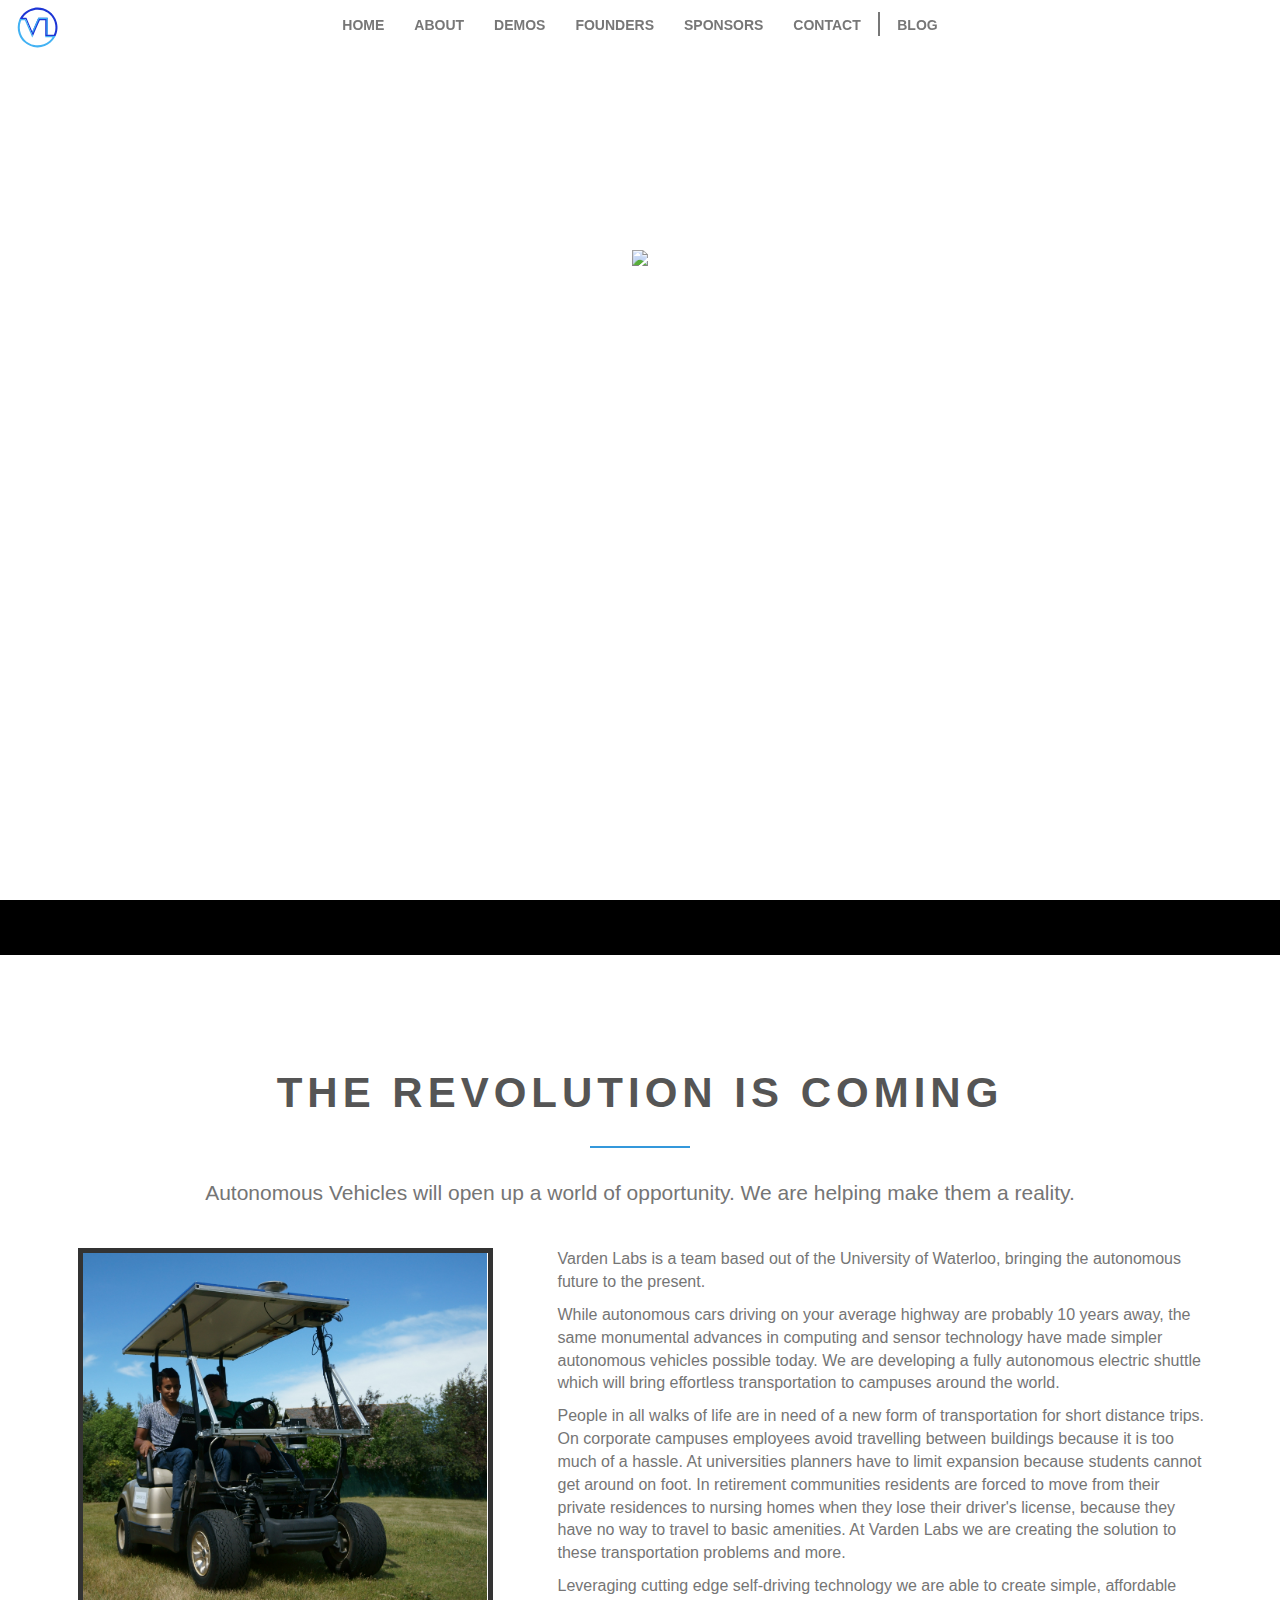
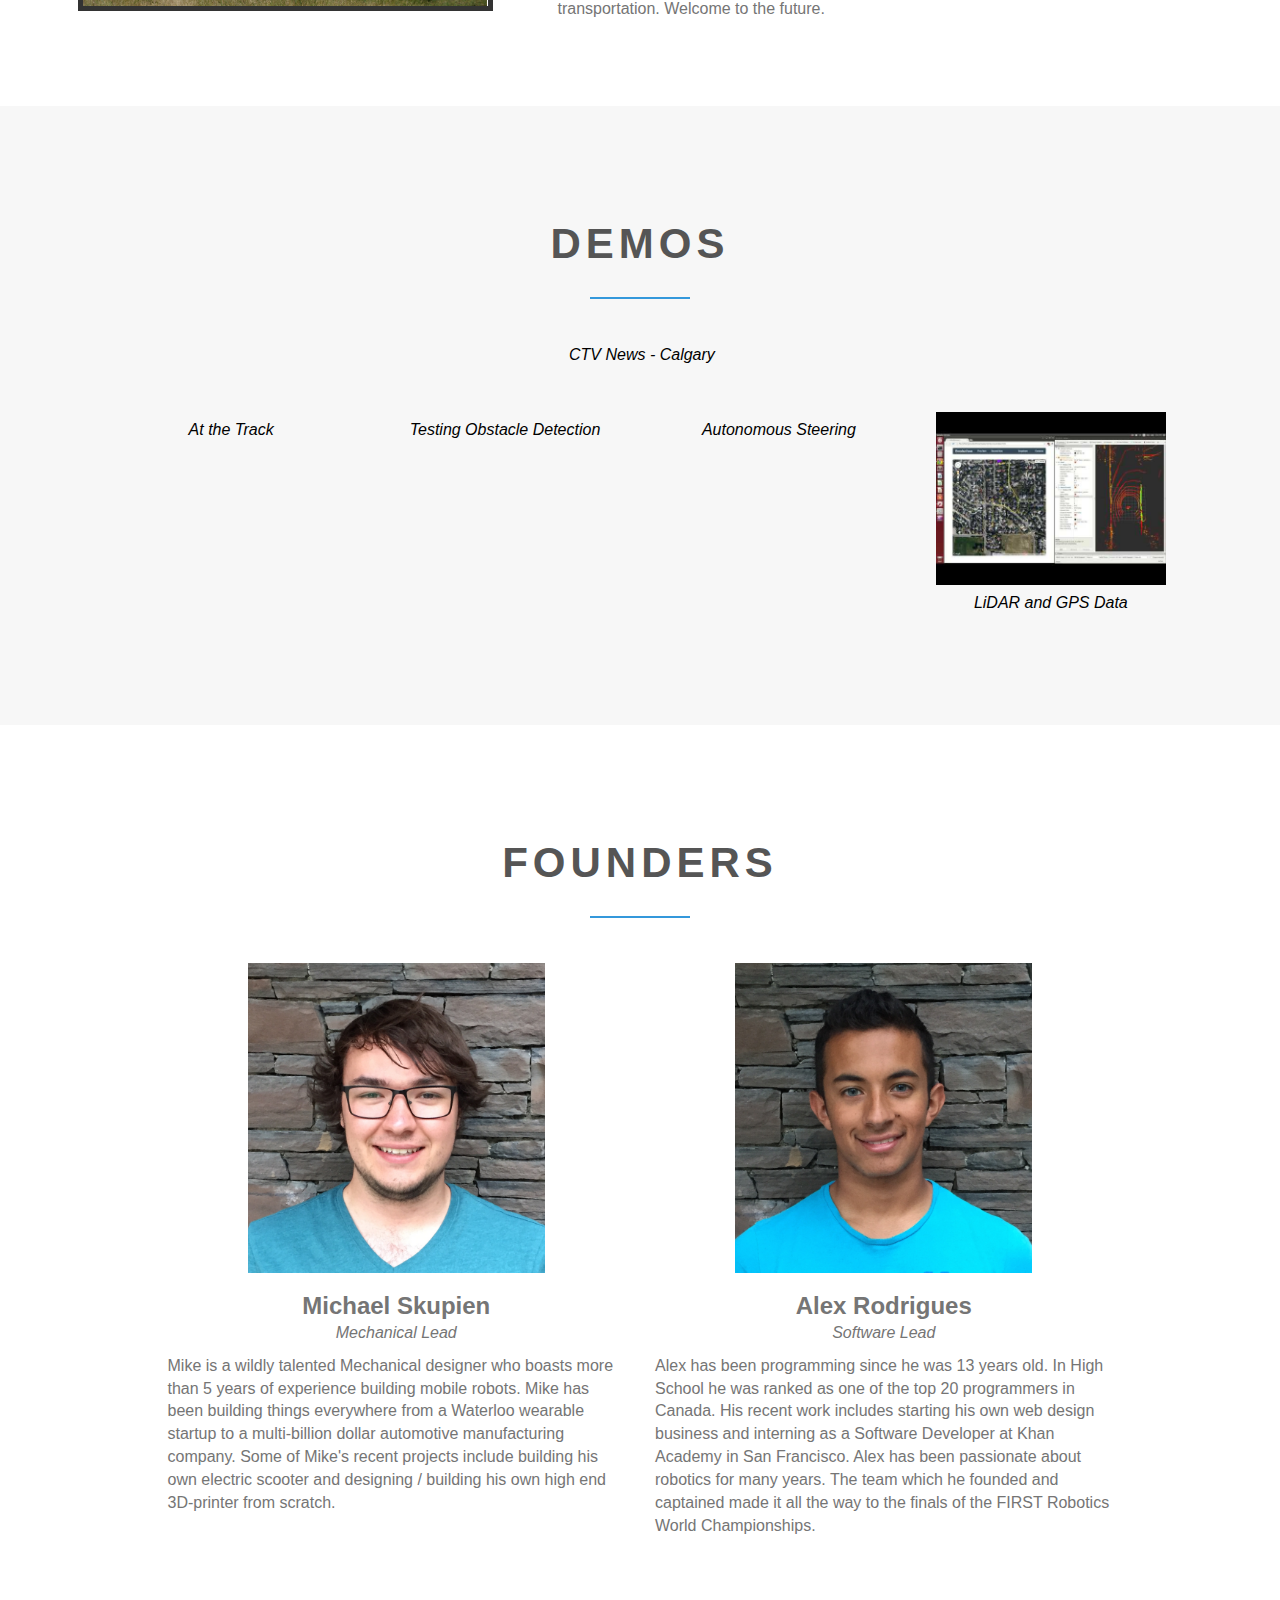
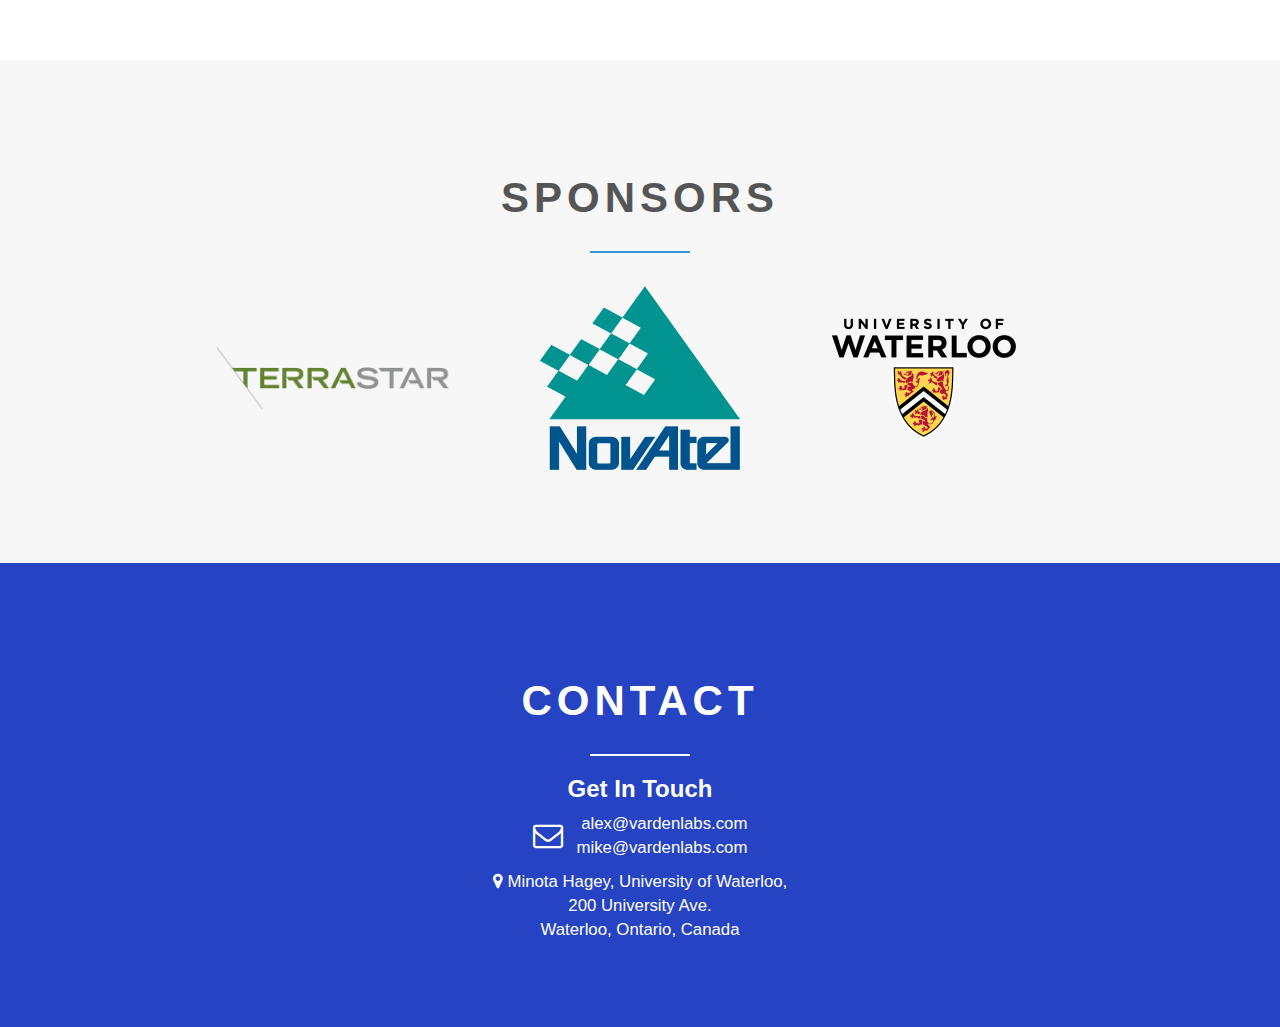
==== index.html @ 57ed4919 "Fixed Overlay" ====
<!DOCTYPE html>
<!--[if lt IE 7]>      <html class="no-js lt-ie9 lt-ie8 lt-ie7"> <![endif]-->
<!--[if IE 7]>         <html class="no-js lt-ie9 lt-ie8"> <![endif]-->
<!--[if IE 8]>         <html class="no-js lt-ie9"> <![endif]-->
<!--[if gt IE 8]><!--> <html class="no-js"> <!--<![endif]-->
    <head>
        <meta charset="utf-8">
        <meta http-equiv="X-UA-Compatible" content="IE=edge">
        <title>Varden Labs | Making Machines Drive Themselves</title>
        <meta name="description" content="">
        <meta name="viewport" content="width=device-width, initial-scale=1">
        <meta name="author" content="">

        <!-- Place favicon.ico and apple-touch-icon.png in the root directory -->

        <!-- Bootstrap core CSS -->
        <link rel="stylesheet" href="./css/bootstrap.min.css">
        <!-- Fonts from Font Awsome -->
        <link rel="stylesheet" href="./css/font-awesome.min.css">
         <!-- Magnific popup -->
        <link rel="stylesheet" href="./css/magnific-popup.css">
        <!-- Custom styles for this template -->
        <link rel="stylesheet" href="./css/main.css">

        <!-- Color styles -->
        <link rel="stylesheet" href="./css/colors/blue.css">
        
         <!-- Feature detection -->
        <script src="./js/modernizr-2.6.2.min.js"></script>
        <script src="//fast.eager.io/jWjdvfqaAh.js"></script>
        <!-- Fonts -->
        <link href='./fonts/OpenSans/OpenSans.css' rel='stylesheet' type='text/css'>
        <link href='./fonts/Oxygen/Oxygen.css' rel='stylesheet' type='text/css'>

        <!-- HTML5 shim and Respond.js IE8 support of HTML5 elements and media queries -->
        <!--[if lt IE 9]>
          <script src="js/plugins/html5shiv.js"></script>
          <script src="js/plugins/respond.min.js"></script>
        <![endif]-->
    </head>
    <body>
   <!--
    <div class="background"></div>
    <div class="background-overlay"></div>
    <!-- -->
  <div class="navbar navbar-default navbar-static-top" role="navigation">
      <div class="container">
        <img src="./img/VL.svg" style="position: absolute; top: 5px; left: 15px; height: 45px;" />
        <div class="navbar-header">
          <button type="button" class="navbar-toggle collapsed" data-toggle="collapse" data-target=".navbar-collapse">
            <span class="sr-only">Toggle navigation</span>
            <span class="icon-bar"></span>
            <span class="icon-bar"></span>
            <span class="icon-bar"></span>
          </button>
        </div>
        <div class="navbar-collapse collapse">
          <ul class="nav navbar-nav" id="main-menu">
            <li><a href="#page-welcome">Home</a></li>
            <li><a href="#page-profile">About</a></li>
            <li><a href="#page-demos">Demos</a></li>
            <li><a href="#page-founders">Founders</a></li>
            <li><a href="#page-sponsors">Sponsors</a></li>
            <li><a href="#page-contact">Contact</a></li>
            <li style="font-size: 25px; line-height: 44px; font-weight: 100;">|</li>
            <li><a href="/blog/" class="link">Blog</a></li>
          </ul>
        </div><!--/.nav-collapse -->
      </div>
    </div>
        <div class="vegas-overlay" style="margin: 0px; padding: 0px; position: fixed; left: 0px; top: 0px; width: 100%; height: 100%; background-image: url(./img/overlays/dark_7.png);"></div>
        <video autoplay loop poster="./img/vardencut.png" id="bgvid">
    <source src="./img/vldemoreel.webm" type="video/webm">
    <source src="./img/vardencut.mp4" type="video/mp4">
</video>
    <!-- welcome begins -->
    <section id="page-welcome" class="page-welcome">
        
        <div class="container" style="height: 100%;">
            
            <div class="row" style="height: 100%;">
                <!--Video Background-->
                <header class="centered" style="height: 100%;">
                    
                    <img src="./img/varden_labs_gray.png" class="logo" /><br>
                    <h3>Making Vehicles Drive Themselves</h3>
                </header>
                <div class="arrow bounce">
                </div>
            </div>
        </div>
    </section><!-- welcome ends -->
    <!-- profile begins -->
    <section id="page-profile" class="page-profile">
      <div class="container">
        <header class="section-header">
            <h2 class="section-title">The Revolution is Coming</h2>
            <div class="spacer"></div>
            <p class="section-subtitle">Autonomous Vehicles will open up a world of opportunity. We are helping make them a reality.</p>
        </header>
        <div class="row">
          <div class="col-md-5">
             <div class="profile"><img src="img/golf_cart_headshot.jpg" alt="profile"/></div> 
          </div>
           <div class="col-md-7" style="height: 210px; display: table;">
            <div style="display: table-cell; vertical-align: middle;">
              <p>Varden Labs is a team based out of the University of Waterloo, bringing the autonomous future to the present.</p>
              <p>While autonomous cars driving on your average highway are probably 10 years away, the same monumental advances in computing and sensor technology have made simpler autonomous vehicles possible today. We are developing a fully autonomous electric shuttle which will bring effortless transportation to campuses around the world.</p>
              <p>People in all walks of life are in need of a new form of transportation for short distance trips. On corporate campuses employees avoid travelling between buildings because it is too much of a hassle. At universities planners have to limit expansion because students cannot get around on foot. In retirement communities residents are forced to move from their private residences to nursing homes when they lose their driver's license, because they have no way to travel to basic amenities. At Varden Labs we are creating the solution to these transportation problems and more.</p>
              <p>Leveraging cutting edge self-driving technology we are able to create simple, affordable transportation. Welcome to the future.</p>
            </div>
          </div>
        </div>
      </div> 
    </section>

     <section id="page-demos" class="grey">
          <div class="container">
            <div class="row">
                <header class="section-header">
                    <h2 class="section-title"><span>Demos</span></h2>
                      <div class="spacer"  style="margin-bottom: 18px;"></div>
                </header>
            
                <div>
                  <ul id="grid" class="grid-wrapper">
                      <li class="mix design big-demo">
                        <a href="youtube.com/watch?v=9_1Qooek6B4"><div class="overlay"></div><img src="img/ctv_calgary_thumb.png" alt="" ></a>
                        <label>CTV News - Calgary</label></li>

                        <br />

                      <li class="mix design">
                        <a href="youtube.com/watch?v=DyRzylw4OvQ"><div class="overlay"></div><img src="img/aerial_thumb.png" alt="" ></a>
                        <label>At the Track</label></li>
                      <li class="mix design">
                        <a href="youtube.com/watch?v=1JJEkjLfsWA"><div class="overlay"></div><img src="img/full_auto.jpg" alt="" ></a>
                        <label>Testing Obstacle Detection</label></li>
                      <li class="mix design old-demo">
                        <a href="youtube.com/watch?v=5C7a6d1mzYY"><div class="overlay"></div><img src="img/steering_video.jpg" alt="" ></a>
                        <label>Autonomous Steering</label></li>
                      <li class="mix design old-demo">
                        <a href="youtube.com/watch?v=MVqnN9qRX-M"><div class="overlay"></div><img src="img/lidar_and_gps.jpg" alt="" ></a>
                        <label>LiDAR and GPS Data</label></li>
                  </ul>
                </div>
            </div>
        </div>
    </section>


     <section id="page-founders" class="white">
       <div class="container">
          <header class="section-header">
              <h2 class="section-title"><span>Founders</span></h2>
               <div class="spacer"></div>
          </header>
                <div class="row">
                 <div class="col-md-1"></div>
                 <div class="col-md-5" style="margin-top: 45px;">
                  <article class="founder">
                    <img src="img/mike.jpg" />
                    <header>
                      <h3>Michael Skupien</h3>
                      <p>Mechanical Lead</p>
                    </header>
                      <p style="margin-bottom: 70px">Mike is a wildly talented Mechanical designer who boasts more than 5 years of experience building mobile robots. Mike has been building things everywhere from a Waterloo wearable startup to a multi-billion dollar automotive manufacturing company. Some of Mike's recent projects include building his own electric scooter and designing / building his own high end 3D-printer from scratch.</p>
                  </article>
                </div>
                <div class="col-md-5" style="margin-top: 45px;">
                <article class="founder">
                  <img src="img/alex.jpg" />
                  <header>
                    <h3>Alex Rodrigues</h3>
                     <p>Software Lead</p>
                  </header>
                    <p style="margin-bottom: 40px">Alex has been programming since he was 13 years old. In High School he was ranked as one of the top 20 programmers in Canada. His recent work includes starting his own web design business and interning as a Software Developer at Khan Academy in San Francisco. Alex has been passionate about robotics for many years. The team which he founded and captained made it all the way to the finals of the FIRST Robotics World Championships.</p>
                </article>
                </div>
                 <div class="col-md-1"></div>
            </div>
        </div>
    </section>

    <style>
        #sponsor-grid{
            padding: 0;
            width: 100%;
            text-align: center;
        }
        #sponsor-grid li {
            height: 200px;
            width: 200px;
            margin: 0 40px;
            display: inline-block;
            position: relative;
            vertical-align: middle;
            overflow: hidden;
        }
        #sponsor-grid li a {
          display: block;
          height: 100%;
          width: 100%;
          text-align: center;
        }
        #sponsor-grid li img {
          max-height: 100%;
          max-width: 100%;
          display: inline-block;
          vertical-align: middle;
        }
        #sponsor-grid li a::before {
          content: "";
          height: 100%;
          vertical-align: middle;
          margin-right: -0.3em;
          display: inline-block;
        }
        #sponsor-grid .partial-overlay {
          background-color: rgba(52, 152, 219, 0.85);
          color: white;
          font-size: 12px;
          padding: 11px;
          width: 100%;
          position: absolute;
          bottom: -100%;
          transition: bottom 0.6s ease-in-out;
        }
        #sponsor-grid  li:hover .partial-overlay{
          bottom: 0;
          transition: bottom 0.6s ease-in-out;
        }
    </style>
     <section id="page-sponsors" class="grey">
          <div class="container">
            <div class="row">
                <header class="section-header">
                    <h2 class="section-title"><span>Sponsors</span></h2>
                      <div class="spacer"  style="margin-bottom: 25px;"></div>
                </header>
            
                <ul id="sponsor-grid">
                     <li style="width: 240px; margin-left: 0;">
                      <a href="http://www.terrastar.net/">
                        <img src="img/terrastar.png" alt="TerraStar" >
                        <div class="partial-overlay">
                          TerraStar delivers a GPS correction feed to allow precise positioning anywhere in the world. We are using their<br> TerraStar-C service to achieve, astounding, 5cm accuracy on our GPS position.
                        </div>
                      </a>
                    </li>
                    <li>
                      <a href="http://www.novatel.com/">
                        <img src="img/novatel.gif" alt="NovAtel" >
                        <div class="partial-overlay">
                          NovAtel is a world leader in GPS equipment. We are using their ProPak 6 GPS receiver on our vehicle because of its amazing accuracy and rugged reliability.
                        </div>
                      </a>
                    </li>
                    <li>
                      <a>
                        <img src="img/waterloo.png">
                        <div class="partial-overlay">
                          The University of Waterloo is known for being a center of innovation. We would never have been able to embark on this journey without the financial and academic support Waterloo gives its student ventures.
                        </div>
                      </a>
                    </li>
                </ul>
            </div>
        </div>
    </section><!-- portfolio ends -->
    <!-- contact begins -->
     <section id="page-contact" class="page-contact" style="background-color: rgb(38,67,196);">
          <div class="container">
              <header class="section-header">
                  <h2 class="section-title"><span>Contact</span></h2>
                    <div class="spacer"></div>
              </header>
        <div class="row">
          <div class="col-sm-4 contact-info col-sm-offset-4" style="text-align: center">
            <h3>Get In Touch</h3>
              <div style="display: inline-block;">
                <i class="fa fa-envelope-o" style="font-size: 30px; line-height: 1em; position:  relative; top: -7px; margin-right: 10px;"></i>
                <p style="display: inline-block; text-align: right;">
                    alex@vardenlabs.com<br />
                    mike@vardenlabs.com
                </p>
              </div>
            <p><i class="fa fa-map-marker"></i> Minota Hagey, University of Waterloo,<br /> 
            200 University Ave.<br />
            Waterloo, Ontario, Canada</p>
          </div>
        </div><!-- End row -->

        </div>
    </section> <!-- contact ends -->


        <script src="js/jquery-1.10.2.min.js"></script>
        <script src="js/bootstrap.min.js"></script>
        <script src="js/jquery.scrollTo.js"></script>
        <script src="js/jquery.nav.js"></script>
        <script src="js/jquery.sticky.js"></script>
        <script src="js/jquery.vegas.min.js"></script>
        <script src="js/jquery.isotope.min.js"></script>
        <script src="js/jquery.magnific-popup.min.js"></script>
        <script src="js/jquery.validate.js"></script>
        <script src="js/waypoints.min.js"></script>
        <script src="js/main.js"></script>
        <script>
          (function(i,s,o,g,r,a,m){i['GoogleAnalyticsObject']=r;i[r]=i[r]||function(){
          (i[r].q=i[r].q||[]).push(arguments)},i[r].l=1*new Date();a=s.createElement(o),
          m=s.getElementsByTagName(o)[0];a.async=1;a.src=g;m.parentNode.insertBefore(a,m)
          })(window,document,'script','//www.google-analytics.com/analytics.js','ga');

          ga('create', 'UA-53575903-5', 'auto');
          ga('send', 'pageview');
        </script>
    </body>
</html>
---- css/main.css ----
/* ==========================================================================
   Articulate v1.0
   ========================================================================== */


/* ==========================================================================
   Base styles
   ========================================================================== */

html, body {
    height: 100%;
    width: 100%;
    font-family: 'Source Sans Pro', Helvetica, Arial, sans-serif;
    color:#757575;
}

p {
  font-size: 16px;
}

img { 
    max-width: 100%;
}

a:link,a:visited {
    outline: 0;
}

a:hover,a:active {
    text-decoration: none;
}

a img {
    border: 0;
}

h1,h2,h3,h4,h5,h6{
    font-family: 'Oxygen', sans-serif;
    font-weight: 700;
}

/* ==========================================================================
   Navigation
   ========================================================================== */
.navbar{
    width:100%;
}

.navbar-default {
    background: rgba(255, 255, 255, 0.85);
    border: none;
    color:#777;
    text-transform: uppercase;
    display: inline-block;
    text-align: center;
    position:fixed;

}

.navbar-nav{
    margin: 0 auto;
    padding: 0;
    list-style: none;
    display: inline-block;
    float:none;
    font-size: 1em;
    font-weight: bold;
}

.navbar-default .navbar-nav>li>a:hover, 
.navbar-default .navbar-nav>li>a:focus {
background-color: transparent;
}

.navbar-default .navbar-nav>.active>a, 
.navbar-default .navbar-nav>.active>a:hover, 
.navbar-default .navbar-nav>.active>a:focus {
    background: none;
}
/* ==========================================================================
  Layout 
   ========================================================================== */

#page-welcome{
    width: 100%;
    height: 100%;
    position: relative;
    overflow: hidden;
    text-align: center;
    -webkit-background-size: cover;
    -moz-background-size: cover;
    -o-background-size: cover;
    background-size: cover;
}



#page-welcome header {
    color:#fff;
    padding-top:10%;
}

#page-welcome header h1{
    margin: 0;
    padding: 0;
    font-size: 4.5em;
    font-weight: 700;
    letter-spacing: 0.1em;
    line-height: 1em;
}



#page-welcome header .logo {
    width: 550px;
}
#page-welcome header h3{
    font-size: 2.3em;
    margin-bottom: 5px;
    padding: 0 8px;
     letter-spacing: 0.1em;
    line-height: 3em;
}


#page-profile{
    padding: 75px 0;
}

.profile{
    border: 5px solid #333;
    margin: 0 35px 20px 8px;
   
}


#page-skills{
    padding: 75px 0;
    background:#f7f7f7;
    text-align: center;
}

#page-education{
    padding: 75px 0;
    background:#fff;
}


#page-experience{
     padding: 75px 0;
    background:#f7f7f7;
}

#page-portfolio{
    padding: 75px 0;
}

#page-contact{
    padding: 75px 0;
}

#page-contact .contact-info p{
    font-size:1.2em;
}

section {
    padding: 75px 0;
}

section#page-welcome {
    background: none; 
}
section:nth-of-type(odd) {
    background:#f7f7f7;
}
section:nth-of-type(even) {
    background: #fff;
}


/* ==========================================================================
   Portfolio   
   ========================================================================== */

#grid-controls-wrapper{
    text-align: center;
    float:none;
    width:100%;

}

.center-pills { 
    display: inline-block; 
}

#grid {
  text-align: center;
  padding: 0;
}

#grid .mix{
    width: 230px;
    vertical-align: top;
    margin:20px;
    color: #fff;
    text-align: center;
    display: inline-block; 

}

#grid .mix a {
  display: inline-block;
  position: relative;
}


#grid .mix .thumbnail{
    border:2px thin #F7F7F7;
    padding:0;
    border-radius:0;
}


#grid .mix .overlay{
    width: 100%;
    height: 100%;
    position:absolute;
    opacity:0;

}

#grid .mix .overlay:hover{
     opacity:.8;
}

#grid .mix .overlay::before {  content: "\f01d";
  font-size: 100px;
  color: white;
  font-family: FontAwesome;

  display: inline-block;
  line-height: 100px;
  height: 100px;
  width: 100px;

  position: absolute;
  top: 50%;
  margin-top: -50px;
  left: 50%;
  margin-left: -50px;
}

#grid .mix .overlay i{
    font-size: 2em;
    opacity: 1;
    color: #fff;
    padding-top: 30%;
}

#grid .mix label {
  font-weight: normal;
  font-style: italic;
  color: black;
  padding-top: 7px;
  font-size: 16px;
}

#grid .mix.big-demo {
  width: 400px;
}
 
 
.isotope-item {
    z-index: 2;
}
 
.isotope-hidden.isotope-item {
    pointer-events: none;
    z-index: 1;
}

.isotope,
.isotope .isotope-item {
  /* change duration value to whatever you like */
  -webkit-transition-duration: 0.8s;
     -moz-transition-duration: 0.8s;
      -ms-transition-duration: 0.8s;
       -o-transition-duration: 0.8s;
          transition-duration: 0.8s;
}
 
.isotope {
  -webkit-transition-property: height, width;
     -moz-transition-property: height, width;
      -ms-transition-property: height, width;
       -o-transition-property: height, width;
          transition-property: height, width;
}
 
.isotope .isotope-item {
  -webkit-transition-property: -webkit-transform, opacity;
     -moz-transition-property:    -moz-transform, opacity;
      -ms-transition-property:     -ms-transform, opacity;
       -o-transition-property:      -o-transform, opacity;
          transition-property:         transform, opacity;
}
 
/**** disabling Isotope CSS3 transitions ****/
 
.isotope.no-transition,
.isotope.no-transition .isotope-item,
.isotope .isotope-item.no-transition {
  -webkit-transition-duration: 0s;
     -moz-transition-duration: 0s;
      -ms-transition-duration: 0s;
       -o-transition-duration: 0s;
          transition-duration: 0s;
}

/* ==========================================================================
   Vegas slider
   ========================================================================== */

.vegas-loading {
    border-radius: 10px;
    background: #000;
    background: rgba(0,0,0,0.7);
    background: url(../img/loading.gif) no-repeat center center;
    height: 32px;
    left: 20px;
    position: fixed;
    top: 20px;
    width: 32px; 
    z-index: 0;
}

.vegas-overlay {
    background: transparent url(../img/overlays/16.png);
    opacity: 0.65;
    z-index: -1;
}

.vegas-background {
    -ms-interpolation-mode: bicubic;
    image-rendering: optimizeQuality;
    max-width: none !important; /* counteracts global img modification by twitter bootstrap library */
    z-index: -2;
}

.vegas-overlay,
.vegas-background {
    -webkit-user-select: none;
     -khtml-user-select: none;
       -moz-user-select: none;
        -ms-user-select: none;
            user-select: none;
}

/*
.slider-controls{
    opacity: 0;
    padding: 0;
    margin: 0;
    -webkit-transition: all 0.4s ease-in-out;
    -moz-transition: all 0.4s ease-in-out;
    -o-transition: all 0.4s ease-in-out;
    transition: all 0.4s ease-in-out;
}
.slider-controls li{
    list-style: none;
}

#page-welcome:hover .slider-controls{
    opacity: 1;
    -webkit-transition: all 0.4s ease-in-out;
    -moz-transition: all 0.4s ease-in-out;
    -o-transition: all 0.4s ease-in-out;
    transition: all 0.4s ease-in-out;
}
.slider-controls li a{
        position: absolute;
        z-index: 10;
        top: 40%;
        width: 60px;
        height: 60px;
        cursor: pointer;
}
.next{
    background: url("../img/next.png");
    margin-right: 70px;
    right: 0;
    opacity: 0.3;
}
.prev{
    background: url("../img/prev.png");
    margin-left: 70px;
    left: 0;
    opacity: 0.3;
}
.next:hover, 
.prev:hover{opacity: 1;}

/* ==========================================================================
   Dividers
   ========================================================================== */
  
  /
.section-header {
    text-align: center;
}

.section-header p{
    font-size: 1.5em;
}
.section-title {
    font-size: 3em;
    font-weight: 700;
    letter-spacing: 5px;
    text-align: center;
    color: #555555;
    text-transform: uppercase;
    padding:20px 0;
}

.spacer {
    width: 100px;
    height: 2px;
    margin: auto;
}

.section-subtitle {
    text-align: center;
    padding:30px 0;
}


/* ==========================================================================
   Forms
   ========================================================================== */
.form-control{
    box-shadow:none;
    -webkit-box-shadow:none;
    border: none;
}

.btn.btn-default{
    margin: 40px auto 0;
    background:transparent;
    position: relative;
    color: #fff;
    font-size: 1em;
    text-transform: uppercase;
    font-weight: 600;
    text-align: center;
    padding: 12px 26px 12px;
    cursor: pointer;
    border: 2px solid #4cddf3;
    border-radius: 0;
    letter-spacing: 2px;
    pointer-events: auto;
    border-color: #fff;
    -webkit-transition: all 0.1s ease-in-out;
    -moz-transition: all 0.1s ease-in-out;
    -o-transition: all 0.1s ease-in-out;
    transition: all 0.1s ease-in-out;
}

.btn.btn-default:hover,
.btn.btn-default:active{
    background:#fff;
    border-color: #fff;
    color:fff;
}

input,.input-lg,button{
    border-radius:0;
}

.control-group.error input, .control-group.error select, .control-group.error textarea {
border-color: #b94a48;
-webkit-box-shadow: inset 0 1px 1px rgba(0, 0, 0, 0.075);
-moz-box-shadow: inset 0 1px 1px rgba(0, 0, 0, 0.075);
box-shadow: inset 0 1px 1px rgba(0, 0, 0, 0.075);
}
.control-group.error .checkbox, .control-group.error .radio, .control-group.error input, .control-group.error select, .control-group.error textarea {
color: #b94a48;
}

label.error{
    color:#fff;
    background:#b94a48;
    border:solid thin #fff;
    padding:3px 5px;
}

label.valid{
    color:#fff;
    background:#5CB85C;
    border:solid thin #fff;
    padding:3px 5px;

}
/* ==========================================================================
   Charts   
   ========================================================================== */
.chart {
  position: relative;
  display: inline-block;
  width: 150px;
  height: 150px;
  margin-top: 50px;
  margin-bottom: 50px;
  text-align: center;
}
.chart canvas {
  position: absolute;
  top: 0;
  left: 0;
}
.percent {
  display: inline-block;
  line-height: 150px;
  z-index: 2;
}
.percent:after {
  content: '%';
  margin-left: 0.1em;
  font-size: .8em;
}



/* ==========================================================================
   Helper classes
   ========================================================================== */

.left { float: left; }
.right { float: right; }
.text-center {text-align: center;}
.centered {
    margin-left: auto;
    margin-right: auto;
    float: none;
}



.founder img {
    width: 65%;
    display: block;
    margin: auto;
}

.founder h3 {
  text-align: center;
  margin-bottom: 3px;
}

.founder header p {
  text-align: center;
  font-style: italic;
}

/* ==========================================================================
   Responsive Settings
   ========================================================================== */


@media(max-width:992px) {

  #page-profile .profile{
    margin:0 auto 20px auto;
  }


}

@media  (max-width: 767px) {
    #page-welcome header .logo {
        width: 400px;
    }
    
    #page-welcome header h3 {
        font-size: 1.6em;
    }
}

@media  (max-width: 479px) {

    .white, .grey {
      padding: 50px 0 70px;
    }

    #page-welcome .centered {
        margin-top: 7%;
    }
    
    #page-welcome header h1 {
        font-size: 2em;
    }

    #page-welcome header .logo {
        width: 250px;
    }
    
    #grid .mix.big-demo {
      width: auto;
    }

    #grid .mix.old-demo {
      display: none;
    }

    #page-welcome header h3 {
        font-size: 1em;
       line-height: 3em;
    }
       .section-title {
        font-size: 1.5em;

        }

        .section-header p {
        font-size: 1.2em;
        }

        #page-skills{
             text-align: center;
        }

        #grid{
            text-align: center;
        }

          #page-profile .profile{
    margin:0 auto 20px auto;
  }
}


@font-face {
    font-family: centuryGothicLight;
    src: url(/fonts/Muli-Light.ttf);
}

/* ==========================================================================
   Video Background
   ========================================================================== */
video#bgvid { 
    position: absolute;
    top: 50%;
    left: 50%;
    min-width: 100%;
    min-height: 100%;
    width: auto;
    height: auto;
    z-index: -100;
    -webkit-transform: translateX(-50%) translateY(-50%);
    transform: translateX(-50%) translateY(-50%);
    background: url(/img/vardencut.png) no-repeat #fff;
    background-size: cover; 
}

@media screen and (max-device-width: 800px) {
    html {
         background: url(/img/vardencut.png) #fff no-repeat center center fixed;
    }
    #bgvid {
        display: none;
    }
}

<!--[if lt IE 9]>
<script>
	document.createElement('video');
</script>
<![endif]-->
video { display: block; }


/* ==========================================================================
   Animations
   ========================================================================== */

@import "compass/css3";

@include keyframes(bounce) {
	0%, 20%, 50%, 80%, 100% {
    @include transform(translateY(0));
  }
	40% {
    @include transform(translateY(-30px));
  }
	60% {
    @include transform(translateY(-15px));
  }
}


body {
  background: black;
}

.arrow {
  position: relative;
  bottom: 0;
  left: 50%;
  margin-top: -100px;
  margin-left:-20px;
  width: 40px;
  height: 40px;
  background-image: url([data-uri]);
  background-size: contain;
}

.bounce {
  @include animation(bounce 2s infinite);
}

.main
---- css/colors/blue.css ----
/* Blue - #3498db */


a:link,a:visited,.navbar-default .navbar-nav>li>a:hover, 
.navbar-default .navbar-nav>li>a:focus,a:hover,a:active,.navbar-default .navbar-nav>.active>a, 
.navbar-default .navbar-nav>.active>a:hover, 
.navbar-default .navbar-nav>.active>a:focus{
	color:#3498db;
}

.spacer,.nav-pills>li.active>a, .nav-pills>li.active>a:hover, .nav-pills>li.active>a:focus,#grid .mix .overlay {

background: #3498db;
}

#page-contact{
	background: #3498db;
	color:#fff;
}

#page-contact .spacer{
	background: #fff;
}

#page-contact .section-title{
	color:#fff;
}

.btn.btn-default:hover,
.btn.btn-default:active{
    color:#3498db;
}
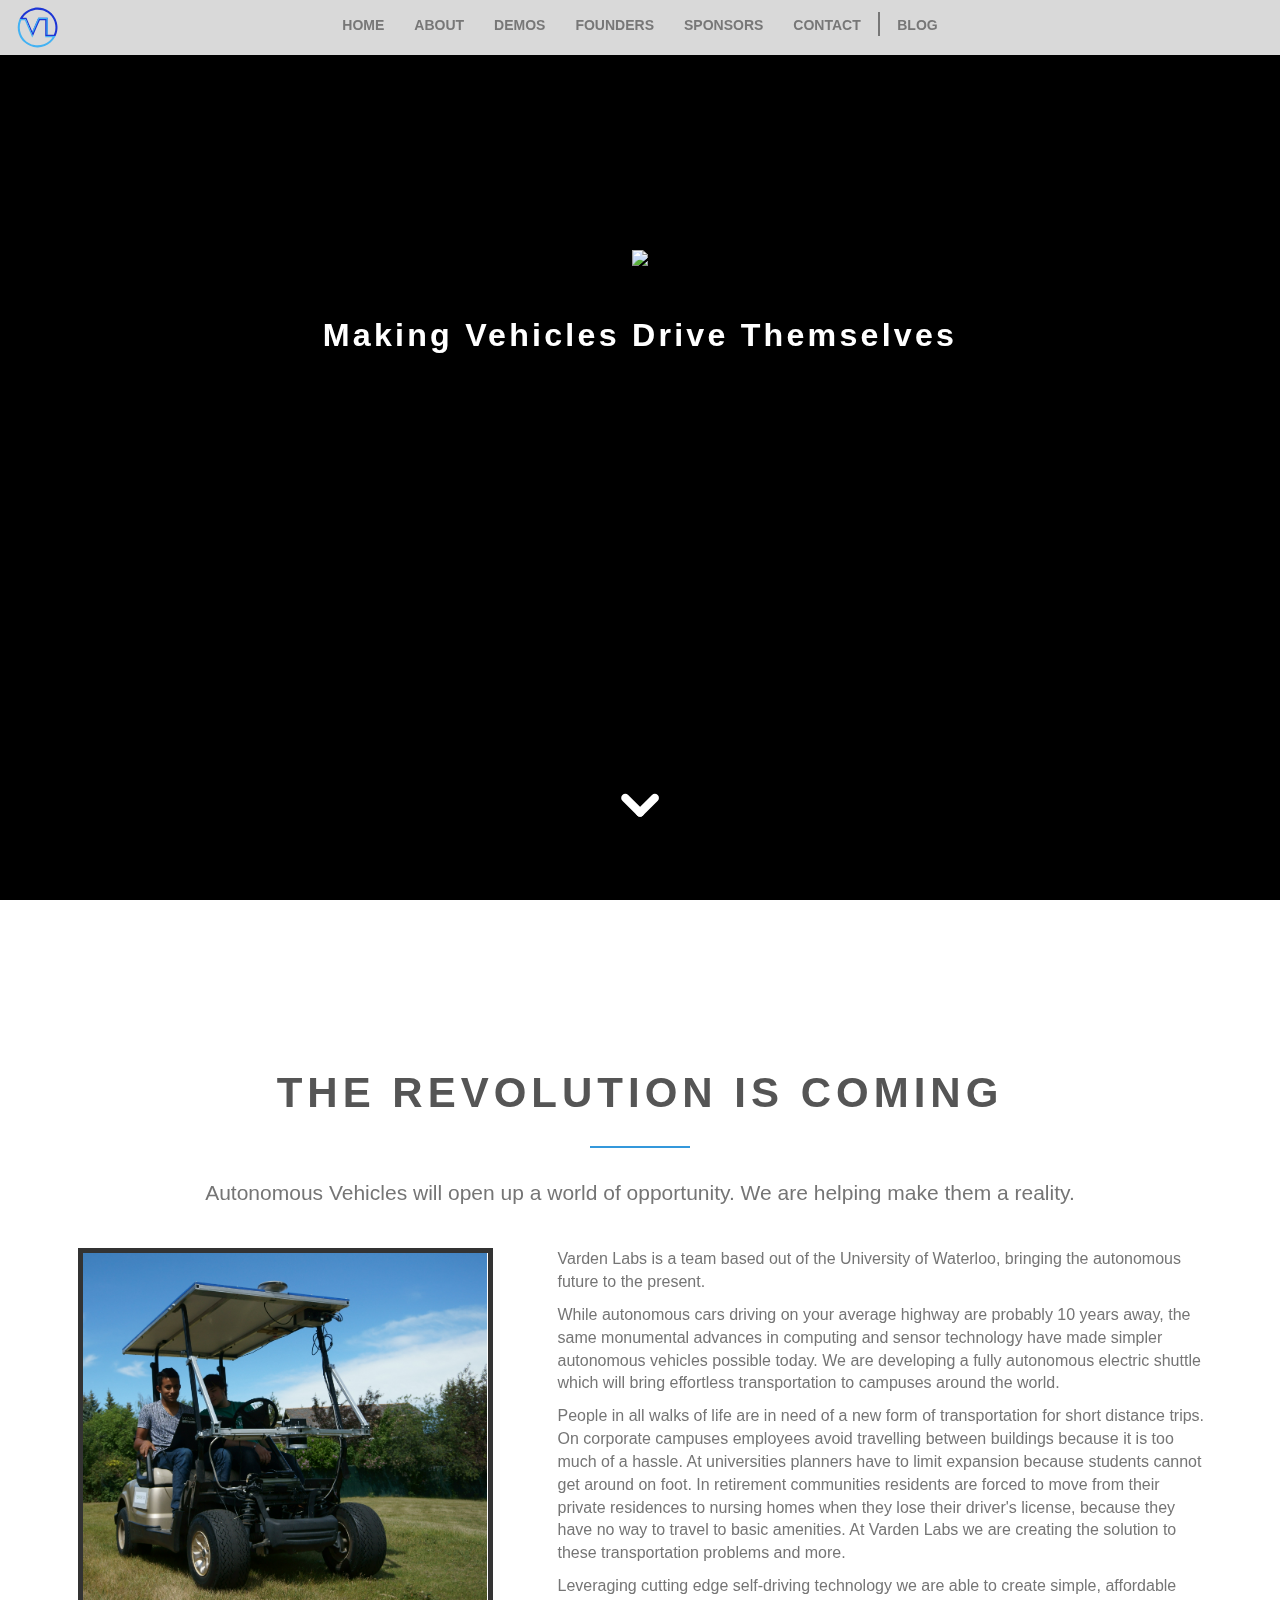
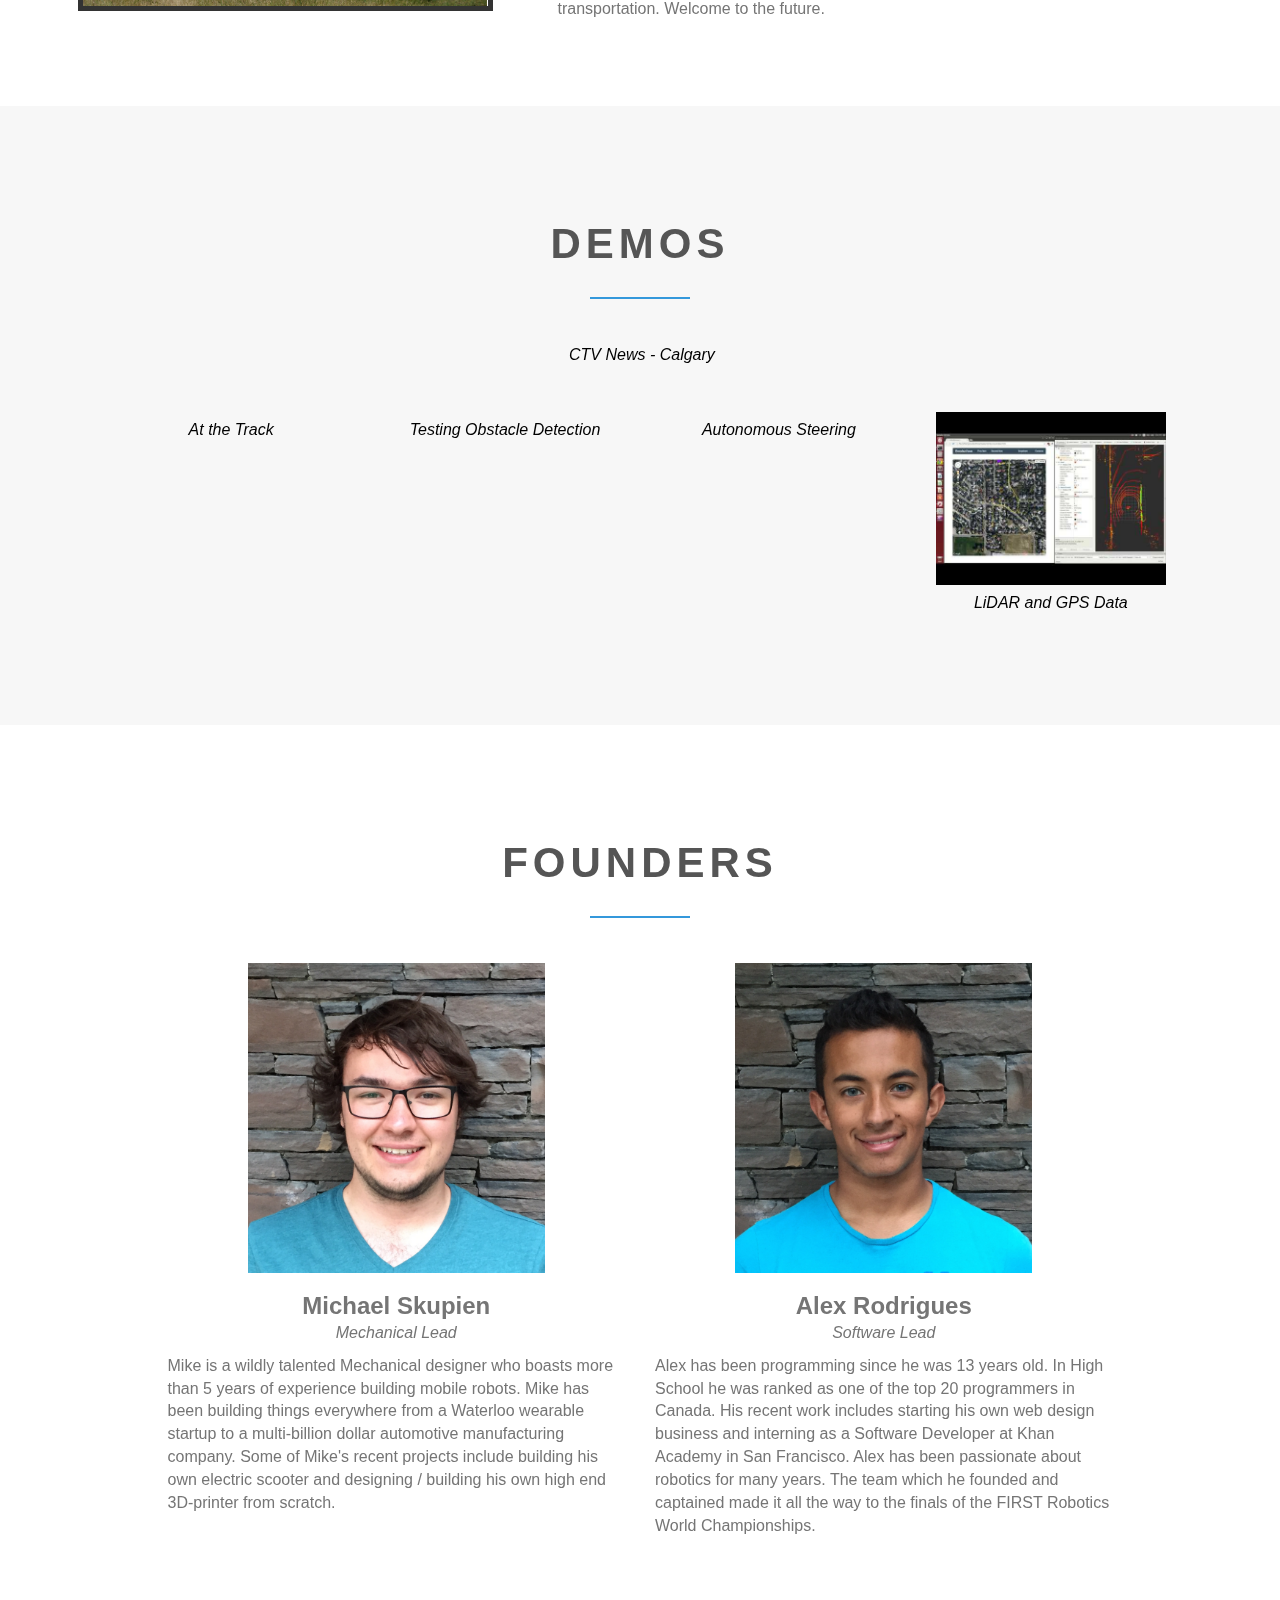
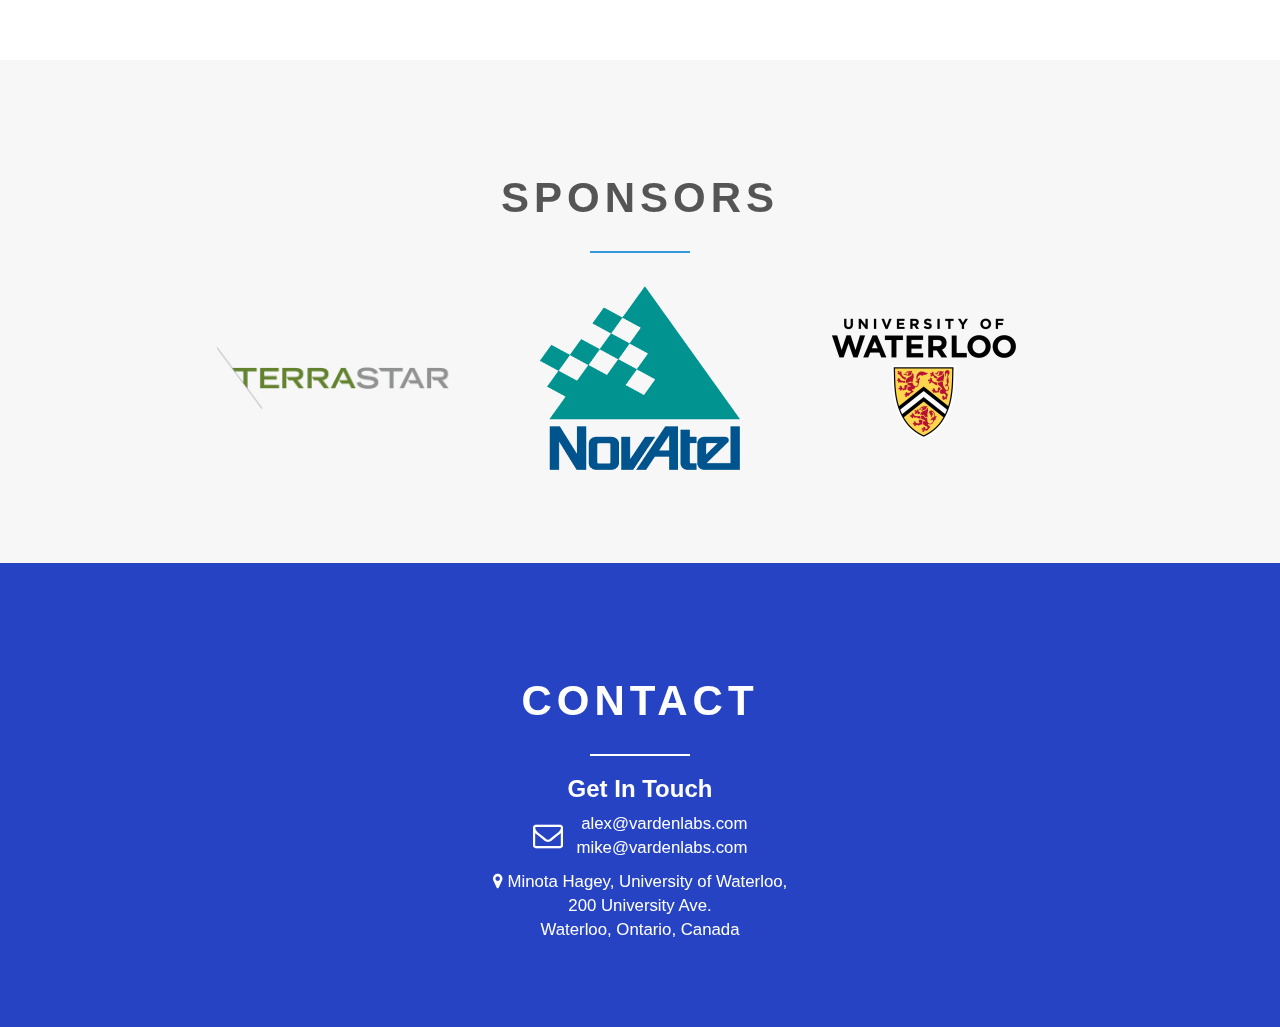
==== commit 3e1cc7d1: "Poster fallback" ====
--- a/index.html
+++ b/index.html
@@ -69,9 +69,10 @@
       </div>
     </div>
         <div class="vegas-overlay" style="margin: 0px; padding: 0px; position: fixed; left: 0px; top: 0px; width: 100%; height: 100%; background-image: url(./img/overlays/dark_7.png);"></div>
-        <video autoplay loop poster="./img/vardencut.png" id="bgvid">
+        <video autoplay loop poster="/img/vardencut.png" preload="none" id="bgvid">
     <source src="./img/vldemoreel.webm" type="video/webm">
     <source src="./img/vardencut.mp4" type="video/mp4">
+            <img src="img/vardencut.png" alt="Sorry, your browser does not support video playback."/>
 </video>
     <!-- welcome begins -->
     <section id="page-welcome" class="page-welcome">
@@ -85,8 +86,8 @@
                     <img src="./img/varden_labs_gray.png" class="logo" /><br>
                     <h3>Making Vehicles Drive Themselves</h3>
                 </header>
-                <div class="arrow bounce">
-                </div>
+                <a href="#page-profile"><div class="arrow bounce">
+                </div></a>
             </div>
         </div>
     </section><!-- welcome ends -->
@@ -307,6 +308,22 @@
         <script src="js/waypoints.min.js"></script>
         <script src="js/main.js"></script>
         <script>
+        $(function() {
+  $('a[href*=#]:not([href=#])').click(function() {
+    if (location.pathname.replace(/^\//,'') == this.pathname.replace(/^\//,'') && location.hostname == this.hostname) {
+      var target = $(this.hash);
+      target = target.length ? target : $('[name=' + this.hash.slice(1) +']');
+      if (target.length) {
+        $('html,body').animate({
+          scrollTop: target.offset().top
+        }, 1000);
+        return false;
+      }
+    }
+  });
+});
+        </script>
+        <script>
           (function(i,s,o,g,r,a,m){i['GoogleAnalyticsObject']=r;i[r]=i[r]||function(){
           (i[r].q=i[r].q||[]).push(arguments)},i[r].l=1*new Date();a=s.createElement(o),
           m=s.getElementsByTagName(o)[0];a.async=1;a.src=g;m.parentNode.insertBefore(a,m)
--- a/css/main.css
+++ b/css/main.css
@@ -12,6 +12,7 @@
     width: 100%;
     font-family: 'Source Sans Pro', Helvetica, Arial, sans-serif;
     color:#757575;
+    background: url(../img/vardencut.png) #fff no-repeat center center fixed;
 }
 
 p {
@@ -570,6 +571,7 @@
 
   #page-profile .profile{
     margin:0 auto 20px auto;
+      
   }
 
 
@@ -578,6 +580,10 @@
 @media  (max-width: 767px) {
     #page-welcome header .logo {
         width: 400px;
+    }
+    
+    #page-welcome{
+        background: url(../img/vardencut.png) #fff no-repeat center center fixed;
     }
     
     #page-welcome header h3 {
@@ -657,18 +663,19 @@
     z-index: -100;
     -webkit-transform: translateX(-50%) translateY(-50%);
     transform: translateX(-50%) translateY(-50%);
-    background: url(/img/vardencut.png) no-repeat #fff;
+    background: url(../img/vardencut.png) no-repeat #fff;
     background-size: cover; 
 }
 
 @media screen and (max-device-width: 800px) {
     html {
-         background: url(/img/vardencut.png) #fff no-repeat center center fixed;
+         background: url(../img/vardencut.png) #fff no-repeat center center fixed;
     }
     #bgvid {
         display: none;
     }
 }
+
 
 <!--[if lt IE 9]>
 <script>
@@ -717,4 +724,4 @@
   @include animation(bounce 2s infinite);
 }
 
-.main+.main
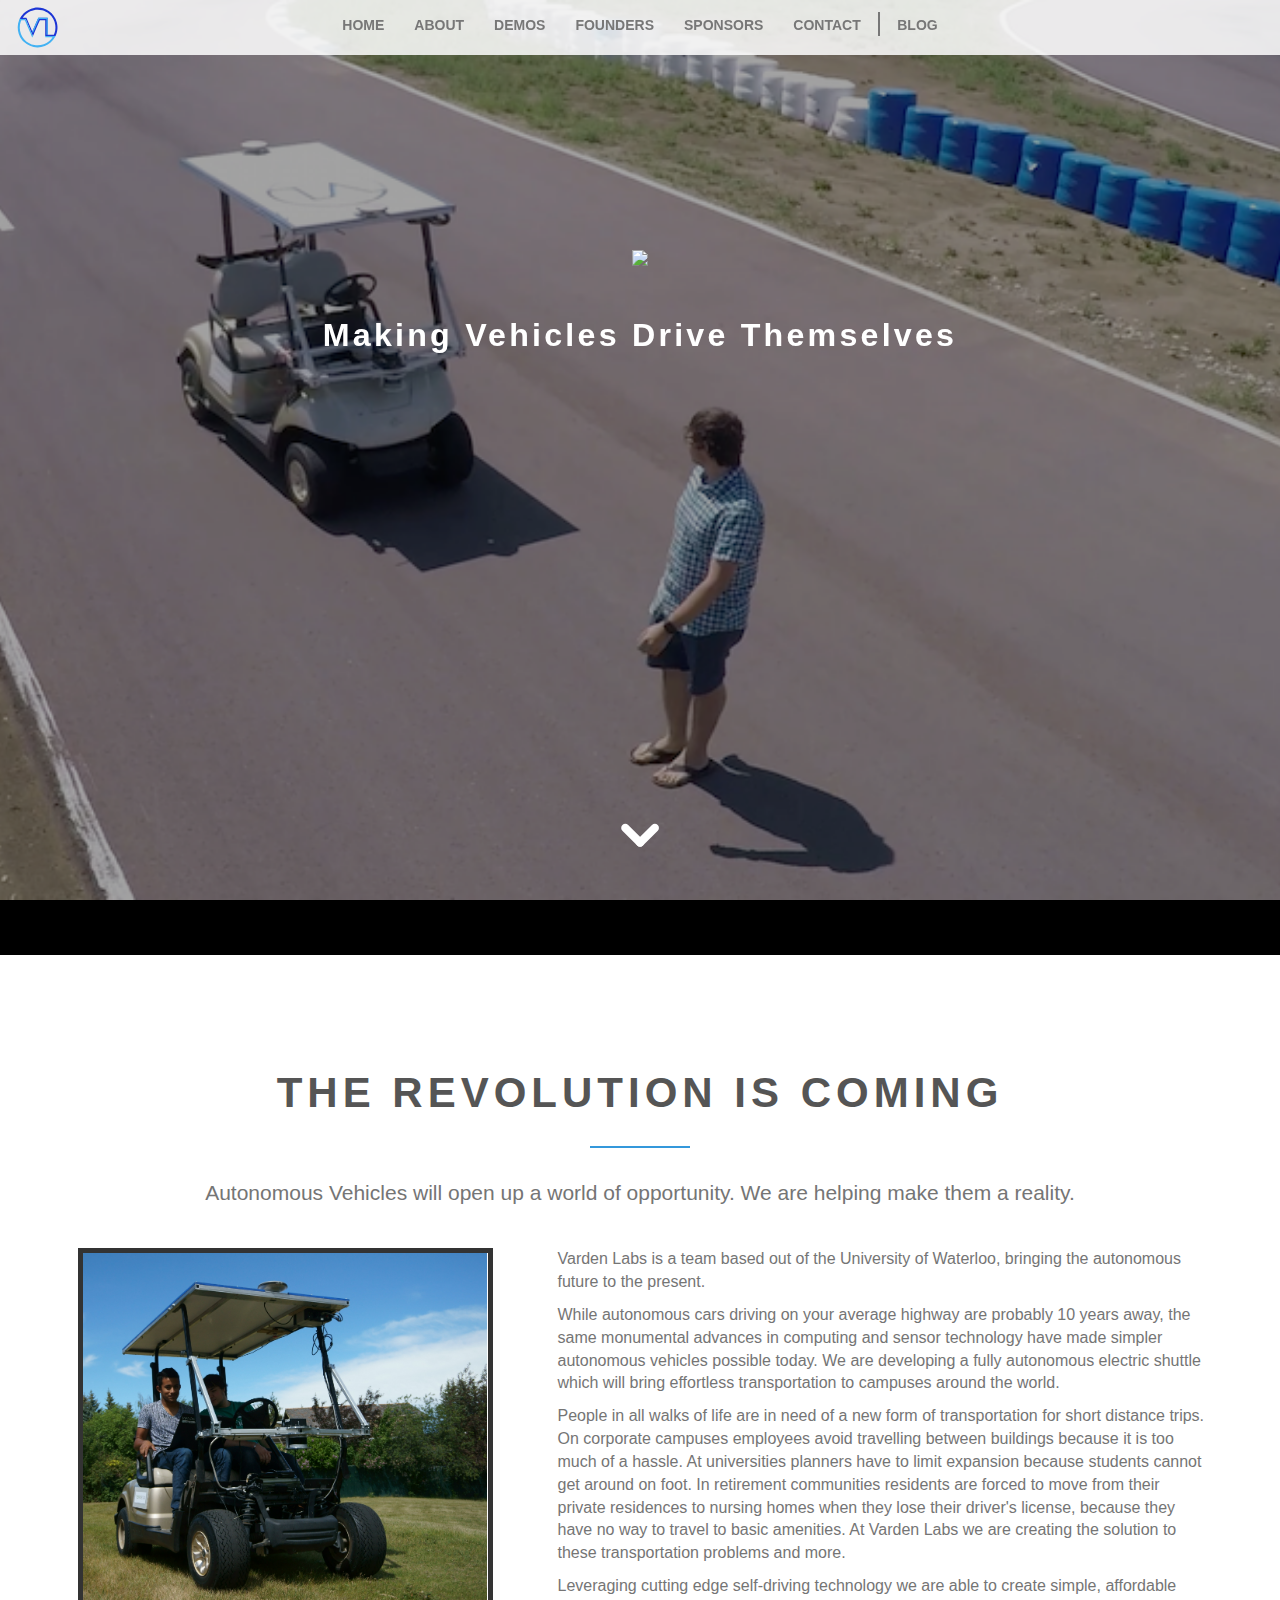
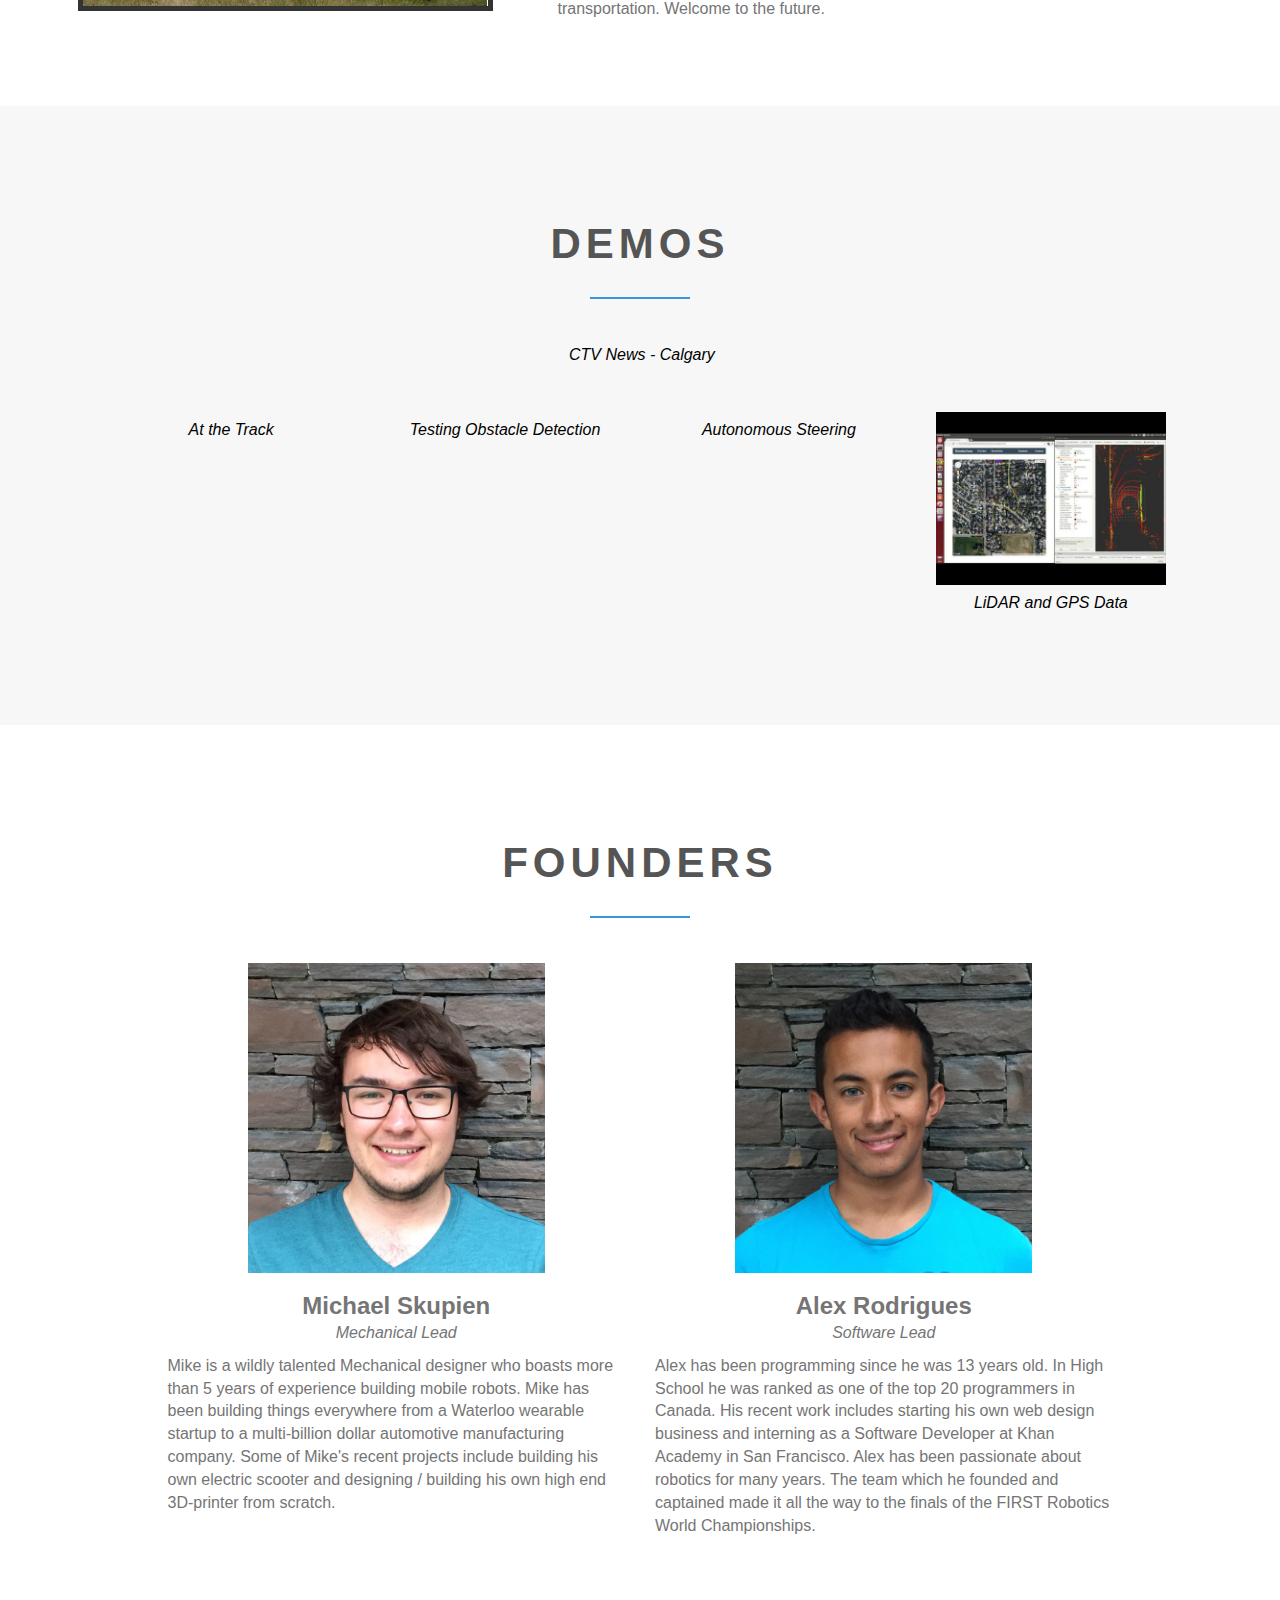
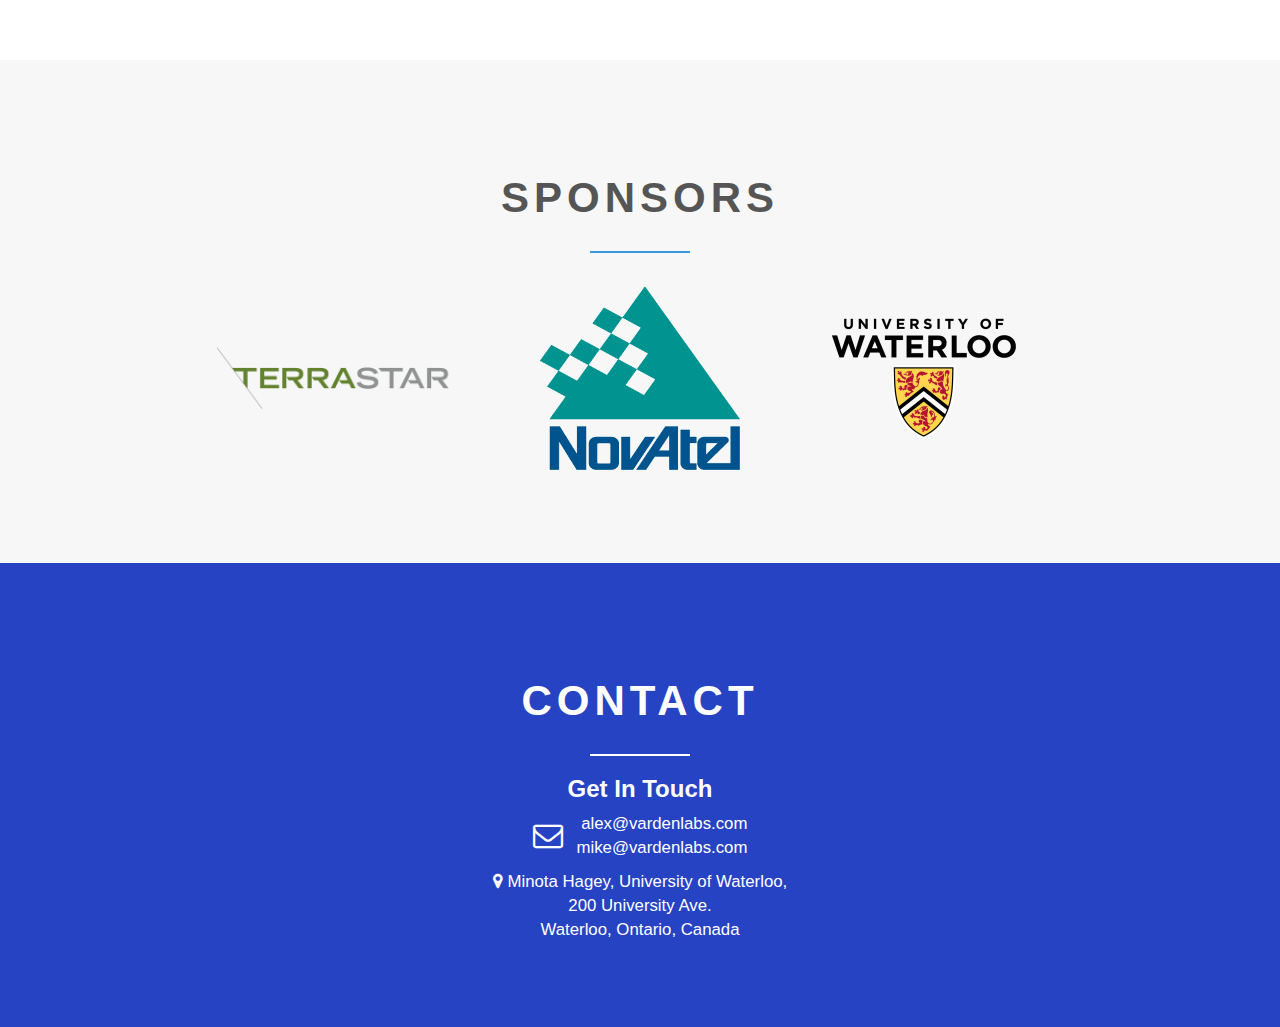
==== commit 0f1a6777: "added overlay" ====
--- a/index.html
+++ b/index.html
@@ -68,11 +68,11 @@
         </div><!--/.nav-collapse -->
       </div>
     </div>
-        <div class="vegas-overlay" style="margin: 0px; padding: 0px; position: fixed; left: 0px; top: 0px; width: 100%; height: 100%; background-image: url(./img/overlays/dark_7.png);"></div>
+        <div class="overlay" style="margin: 0px; padding: 0px; position: fixed; left: 0px; top: 0px; width: 100%; height: 100%; background-image: url(./img/overlays/dark_7.png);"></div>
         <video autoplay loop poster="/img/vardencut.png" preload="none" id="bgvid">
     <source src="./img/vldemoreel.webm" type="video/webm">
     <source src="./img/vardencut.mp4" type="video/mp4">
-            <img src="img/vardencut.png" alt="Sorry, your browser does not support video playback."/>
+            
 </video>
     <!-- welcome begins -->
     <section id="page-welcome" class="page-welcome">
--- a/css/main.css
+++ b/css/main.css
@@ -12,7 +12,6 @@
     width: 100%;
     font-family: 'Source Sans Pro', Helvetica, Arial, sans-serif;
     color:#757575;
-    background: url(../img/vardencut.png) #fff no-repeat center center fixed;
 }
 
 p {
@@ -335,10 +334,10 @@
     z-index: 0;
 }
 
-.vegas-overlay {
-    background: transparent url(../img/overlays/16.png);
+.overlay {
+    background: transparent url(../img/overlays/dark_7.png);
     opacity: 0.65;
-    z-index: -1;
+    z-index: -10;
 }
 
 .vegas-background {
@@ -582,20 +581,36 @@
         width: 400px;
     }
     
-    #page-welcome{
-        background: url(../img/vardencut.png) #fff no-repeat center center fixed;
-    }
-    
     #page-welcome header h3 {
         font-size: 1.6em;
     }
-}
+    
+    video#bgvid {
+        display: none;
+        
+    }
+    
+    section#page-welcome {
+    background: url(../img/vardencut.png) #fff no-repeat fixed;
+    max-height: 429px;
+        z-index: -10;
+}
+        .arrow{
+    display: none;
+
+    }    
+
+}
+
 
 @media  (max-width: 479px) {
-
+    
+    
+    
     .white, .grey {
       padding: 50px 0 70px;
     }
+
 
     #page-welcome .centered {
         margin-top: 7%;
@@ -641,6 +656,11 @@
           #page-profile .profile{
     margin:0 auto 20px auto;
   }
+    
+    section#page-profile{
+        margin-top: -110px;
+    }
+ 
 }
 
 
@@ -712,7 +732,7 @@
   position: relative;
   bottom: 0;
   left: 50%;
-  margin-top: -100px;
+    margin-top: -6%;
   margin-left:-20px;
   width: 40px;
   height: 40px;
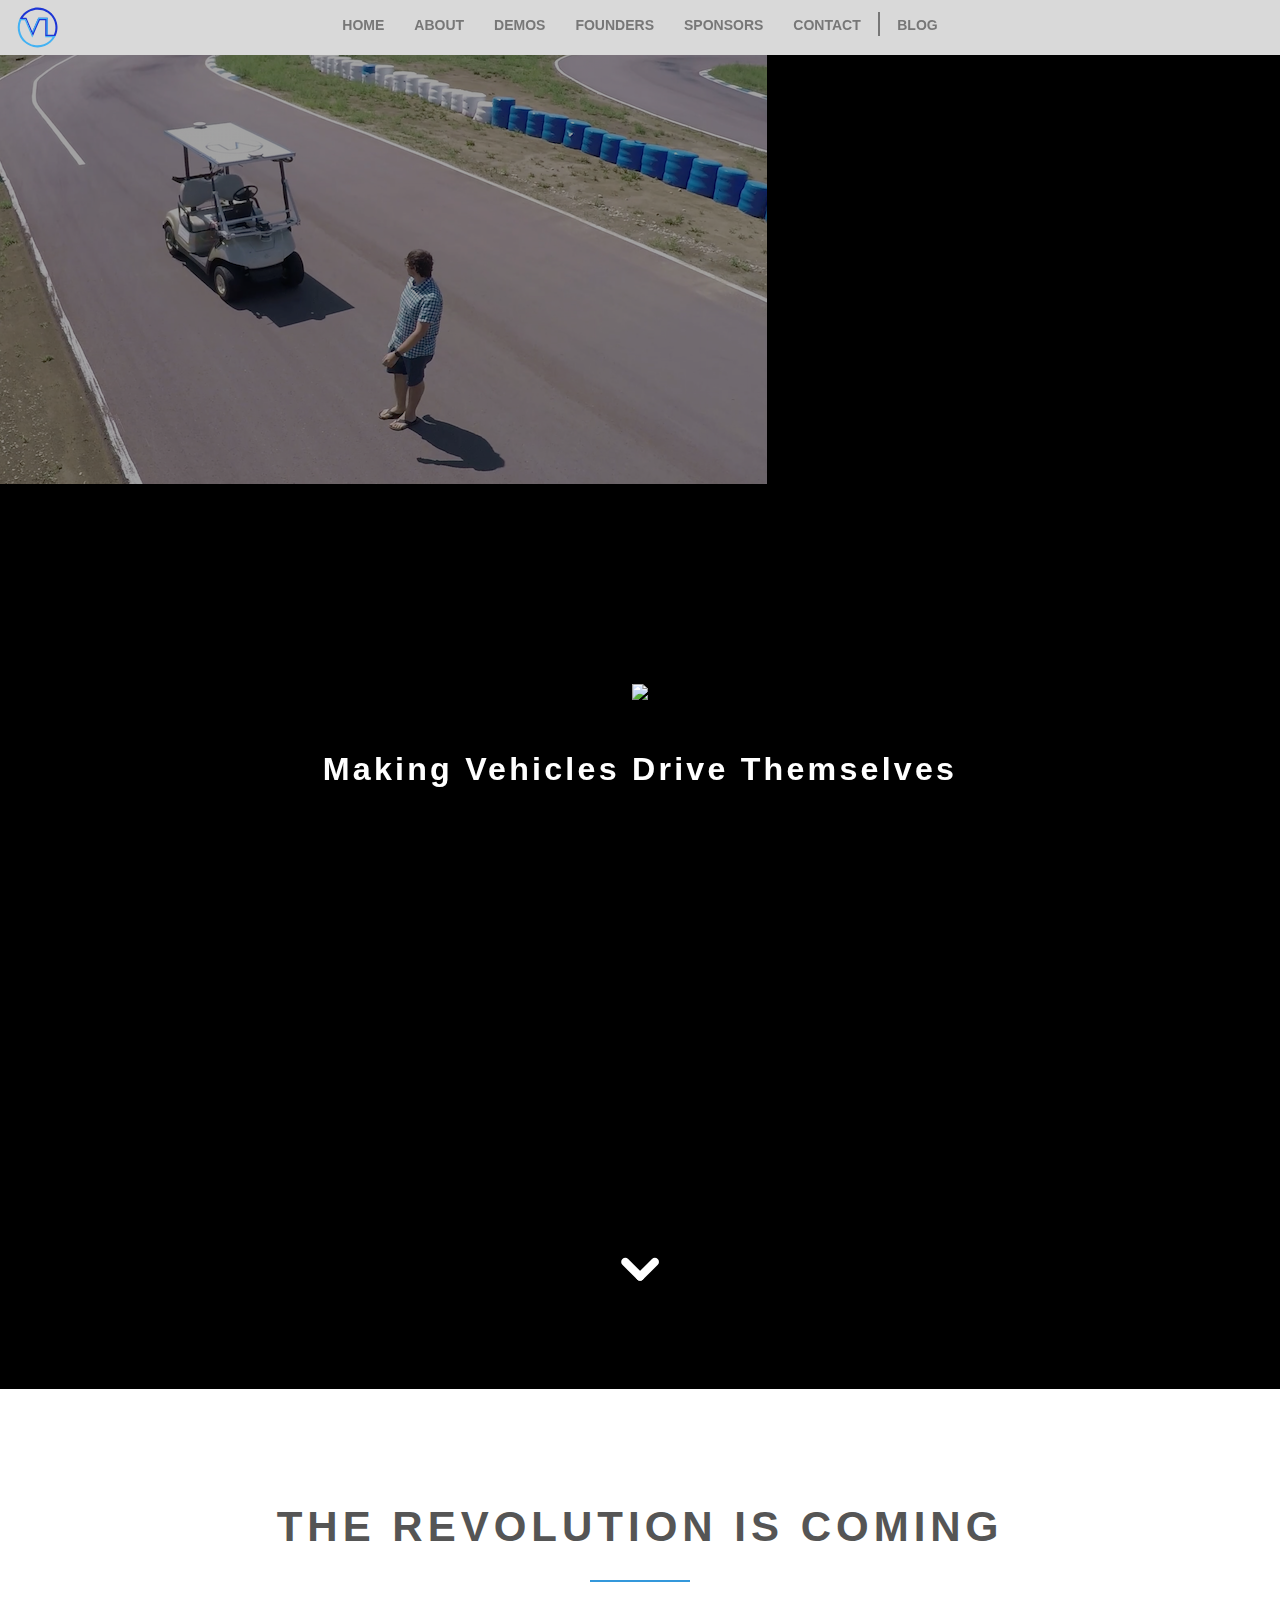
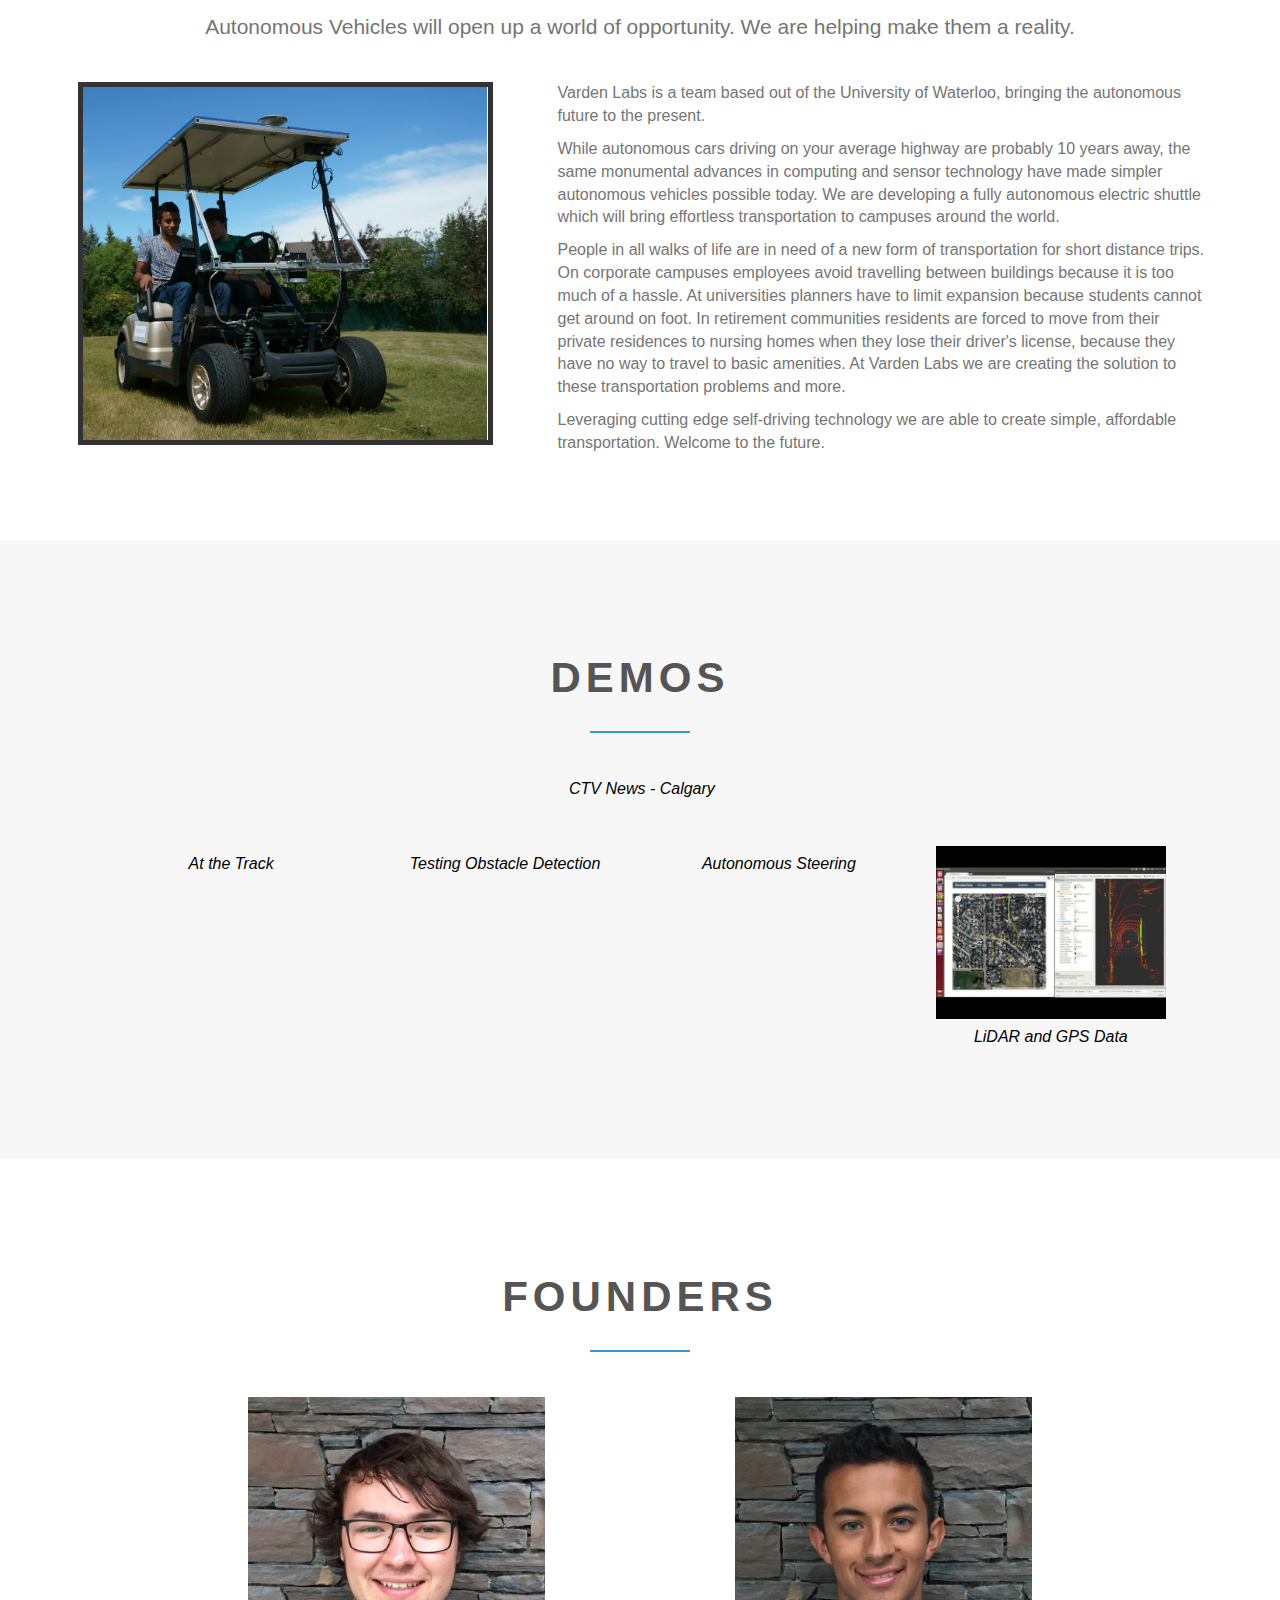
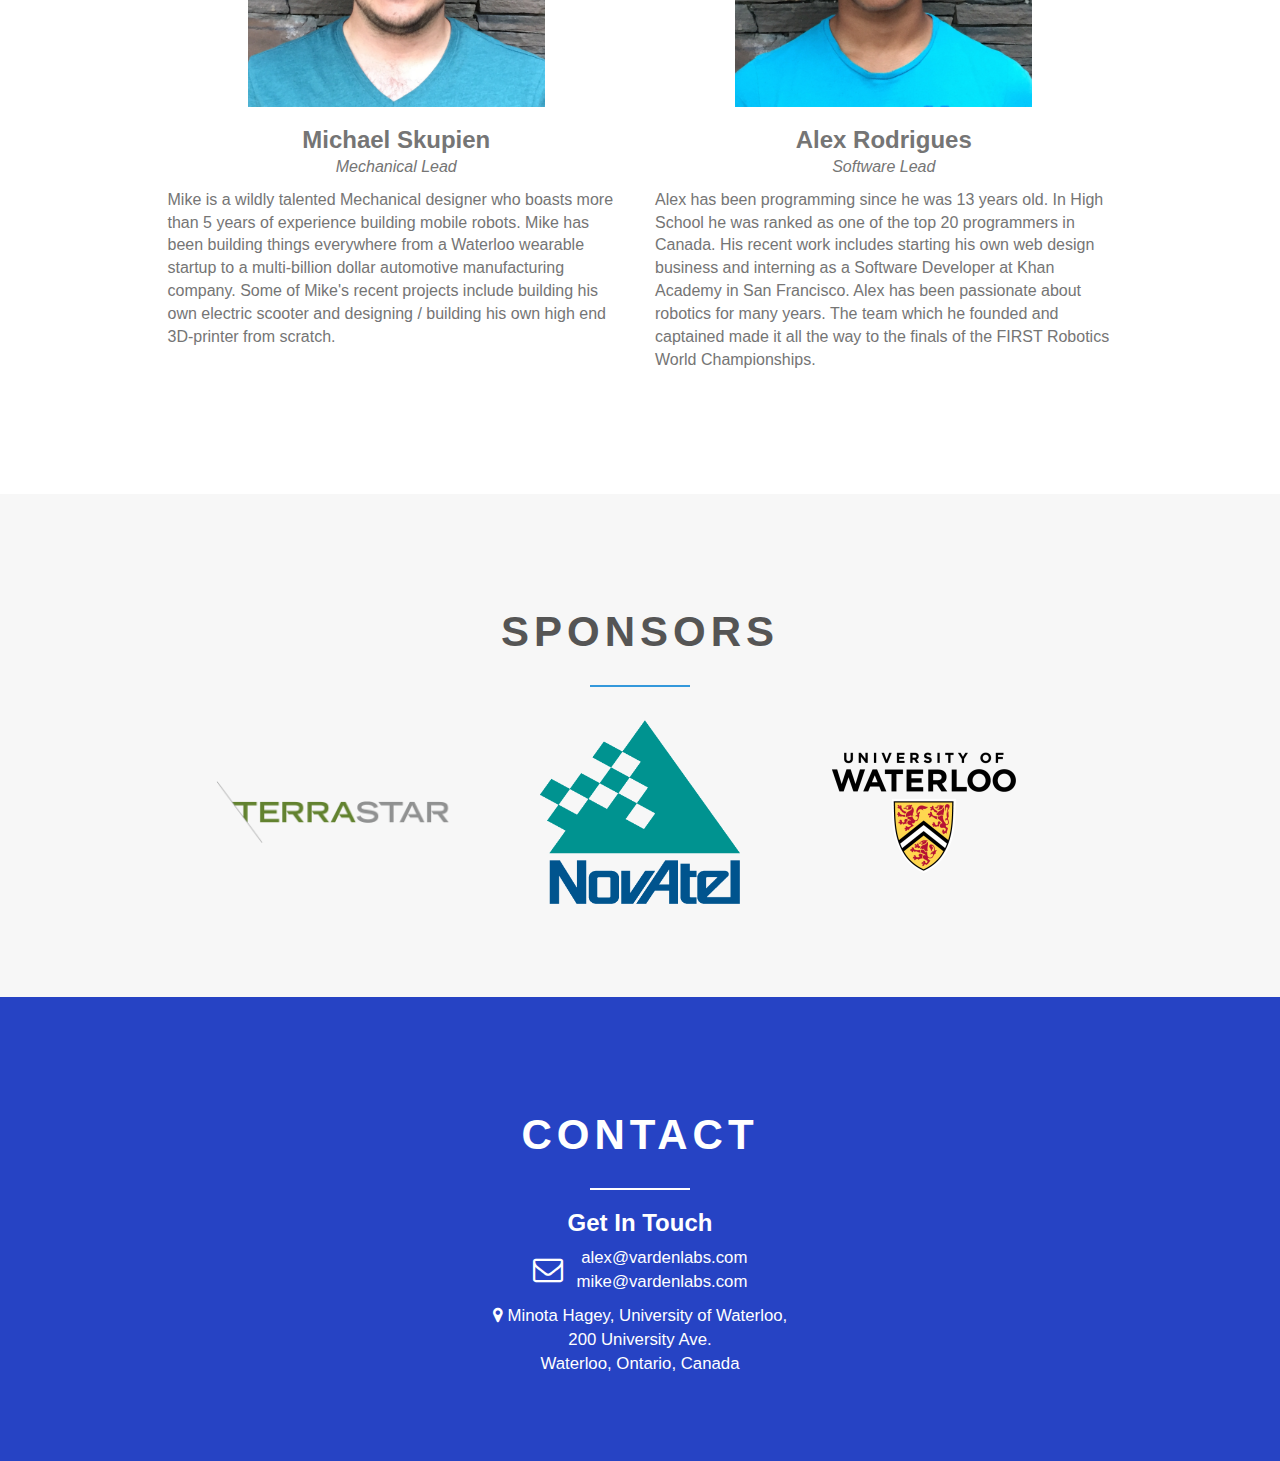
==== commit c8f808c4: "convert absolute links to relative links" ====
--- a/index.html
+++ b/index.html
@@ -63,17 +63,18 @@
             <li><a href="#page-sponsors">Sponsors</a></li>
             <li><a href="#page-contact">Contact</a></li>
             <li style="font-size: 25px; line-height: 44px; font-weight: 100;">|</li>
-            <li><a href="/blog/" class="link">Blog</a></li>
+            <li><a href="./blog/" class="link">Blog</a></li>
           </ul>
         </div><!--/.nav-collapse -->
       </div>
     </div>
         <div class="overlay" style="margin: 0px; padding: 0px; position: fixed; left: 0px; top: 0px; width: 100%; height: 100%; background-image: url(./img/overlays/dark_7.png);"></div>
-        <video autoplay loop poster="/img/vardencut.png" preload="none" id="bgvid">
-    <source src="./img/vldemoreel.webm" type="video/webm">
-    <source src="./img/vardencut.mp4" type="video/mp4">
-            
-</video>
+        <div id="bgvid">
+          <video autoplay loop poster="./img/vardencut.png" preload="none">
+            <source src="./img/vardencut.webm" type="video/webm">
+            <source src="./img/vardencut.mp4" type="video/mp4">    
+          </video>
+        </div>
     <!-- welcome begins -->
     <section id="page-welcome" class="page-welcome">
         
@@ -101,7 +102,7 @@
         </header>
         <div class="row">
           <div class="col-md-5">
-             <div class="profile"><img src="img/golf_cart_headshot.jpg" alt="profile"/></div> 
+             <div class="profile"><img src="./img/golf_cart_headshot.jpg" alt="profile"/></div> 
           </div>
            <div class="col-md-7" style="height: 210px; display: table;">
             <div style="display: table-cell; vertical-align: middle;">
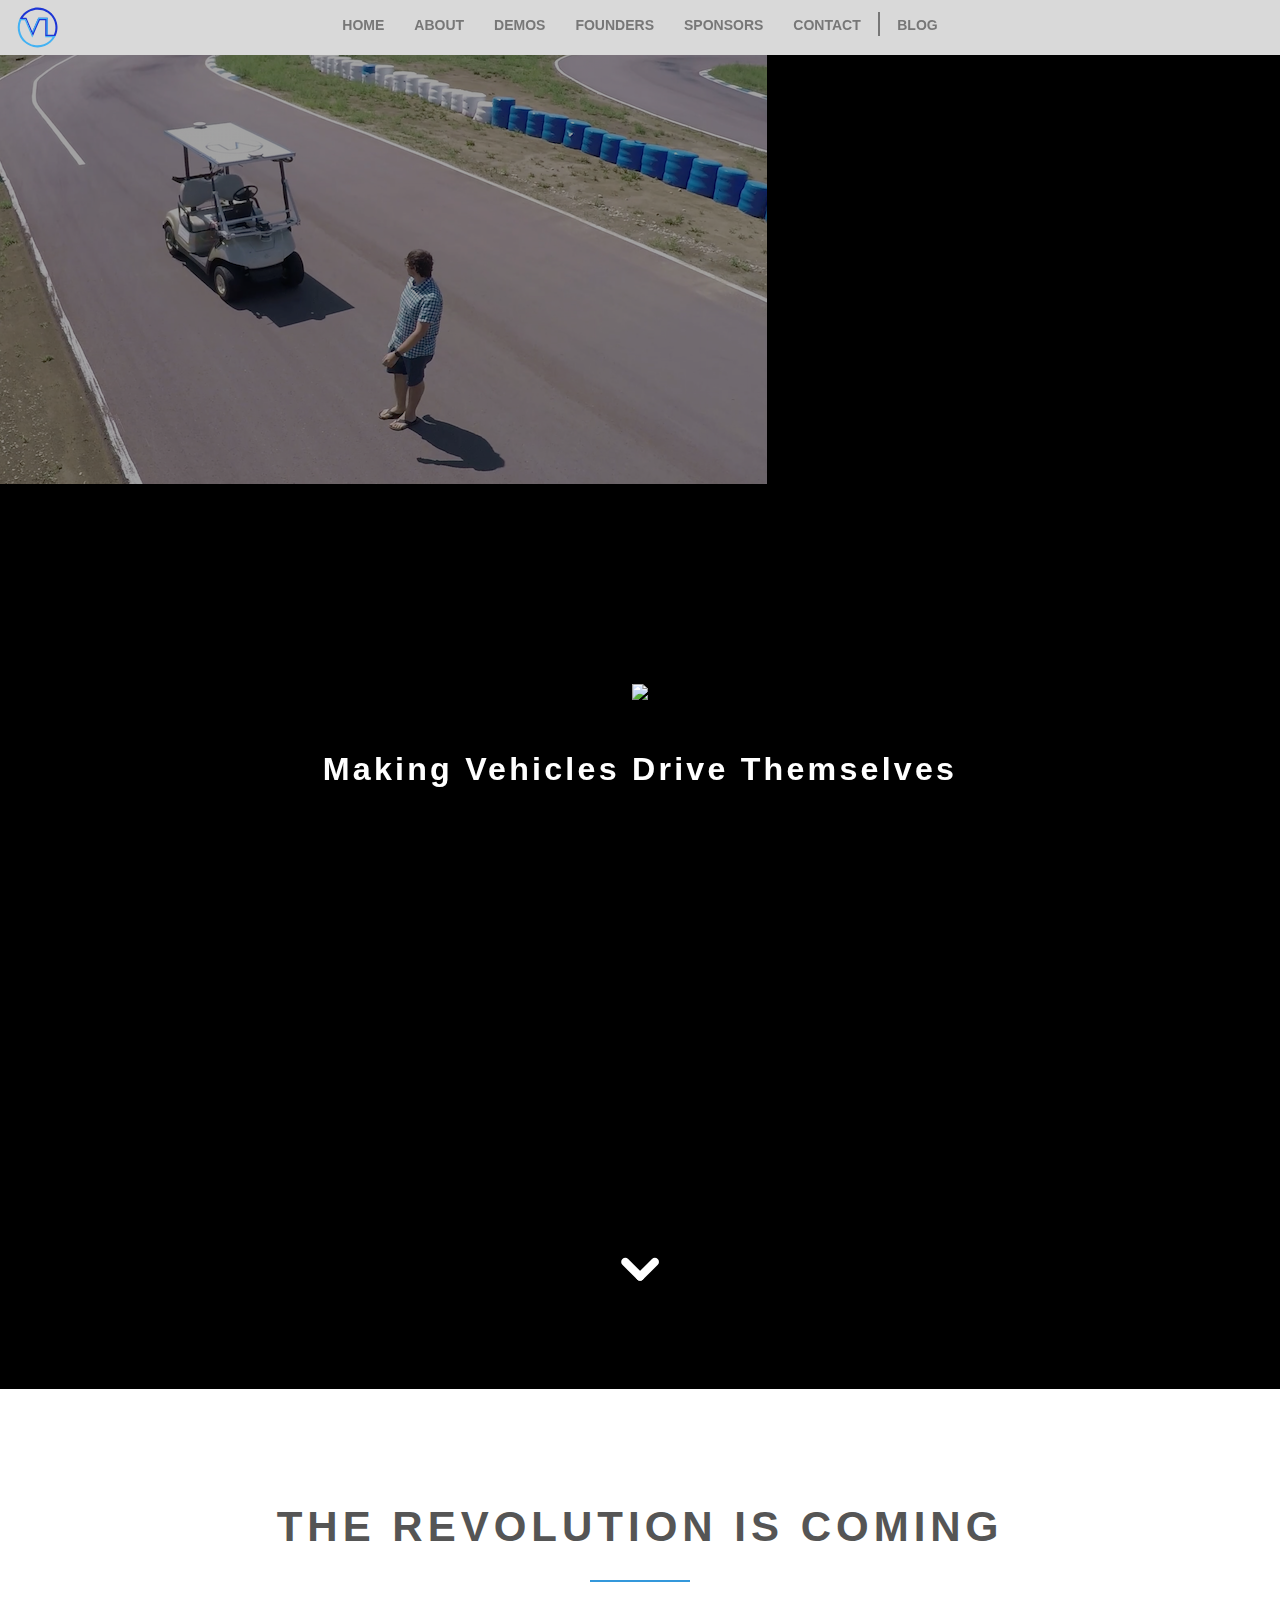
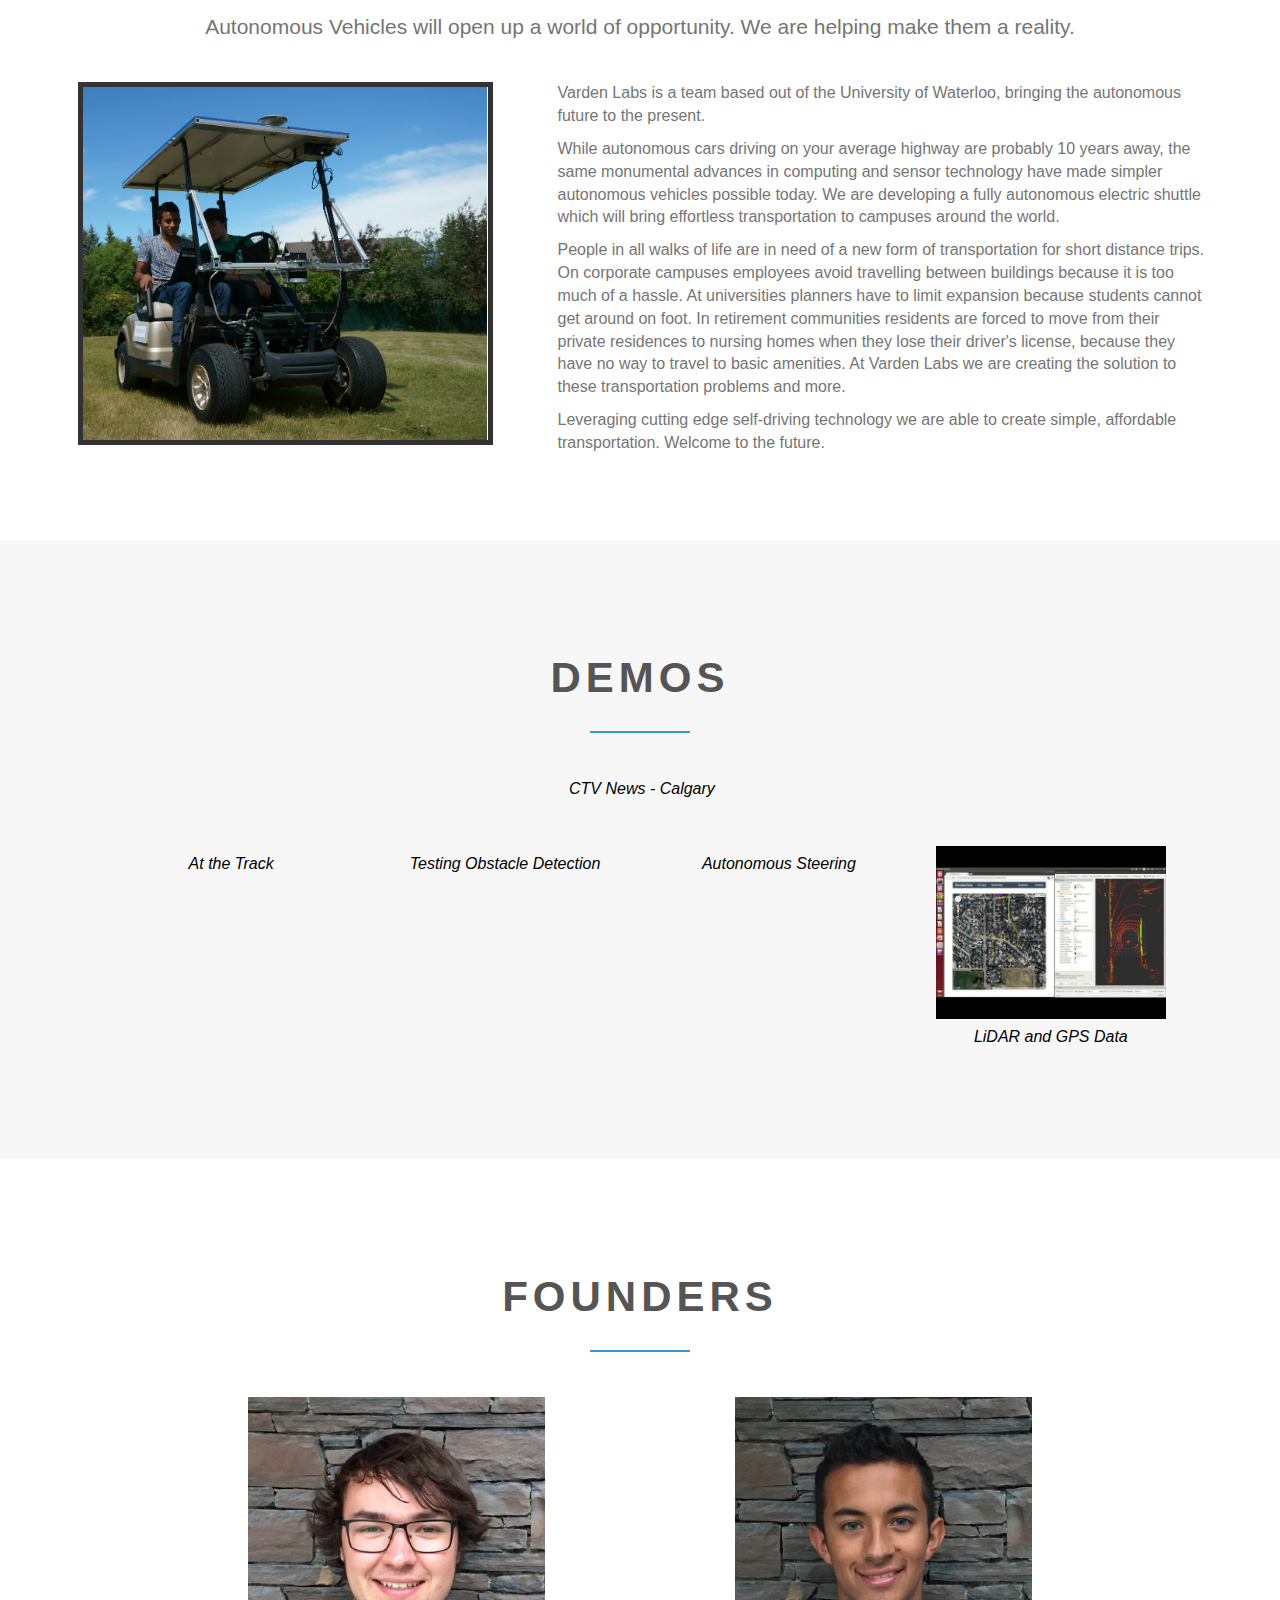
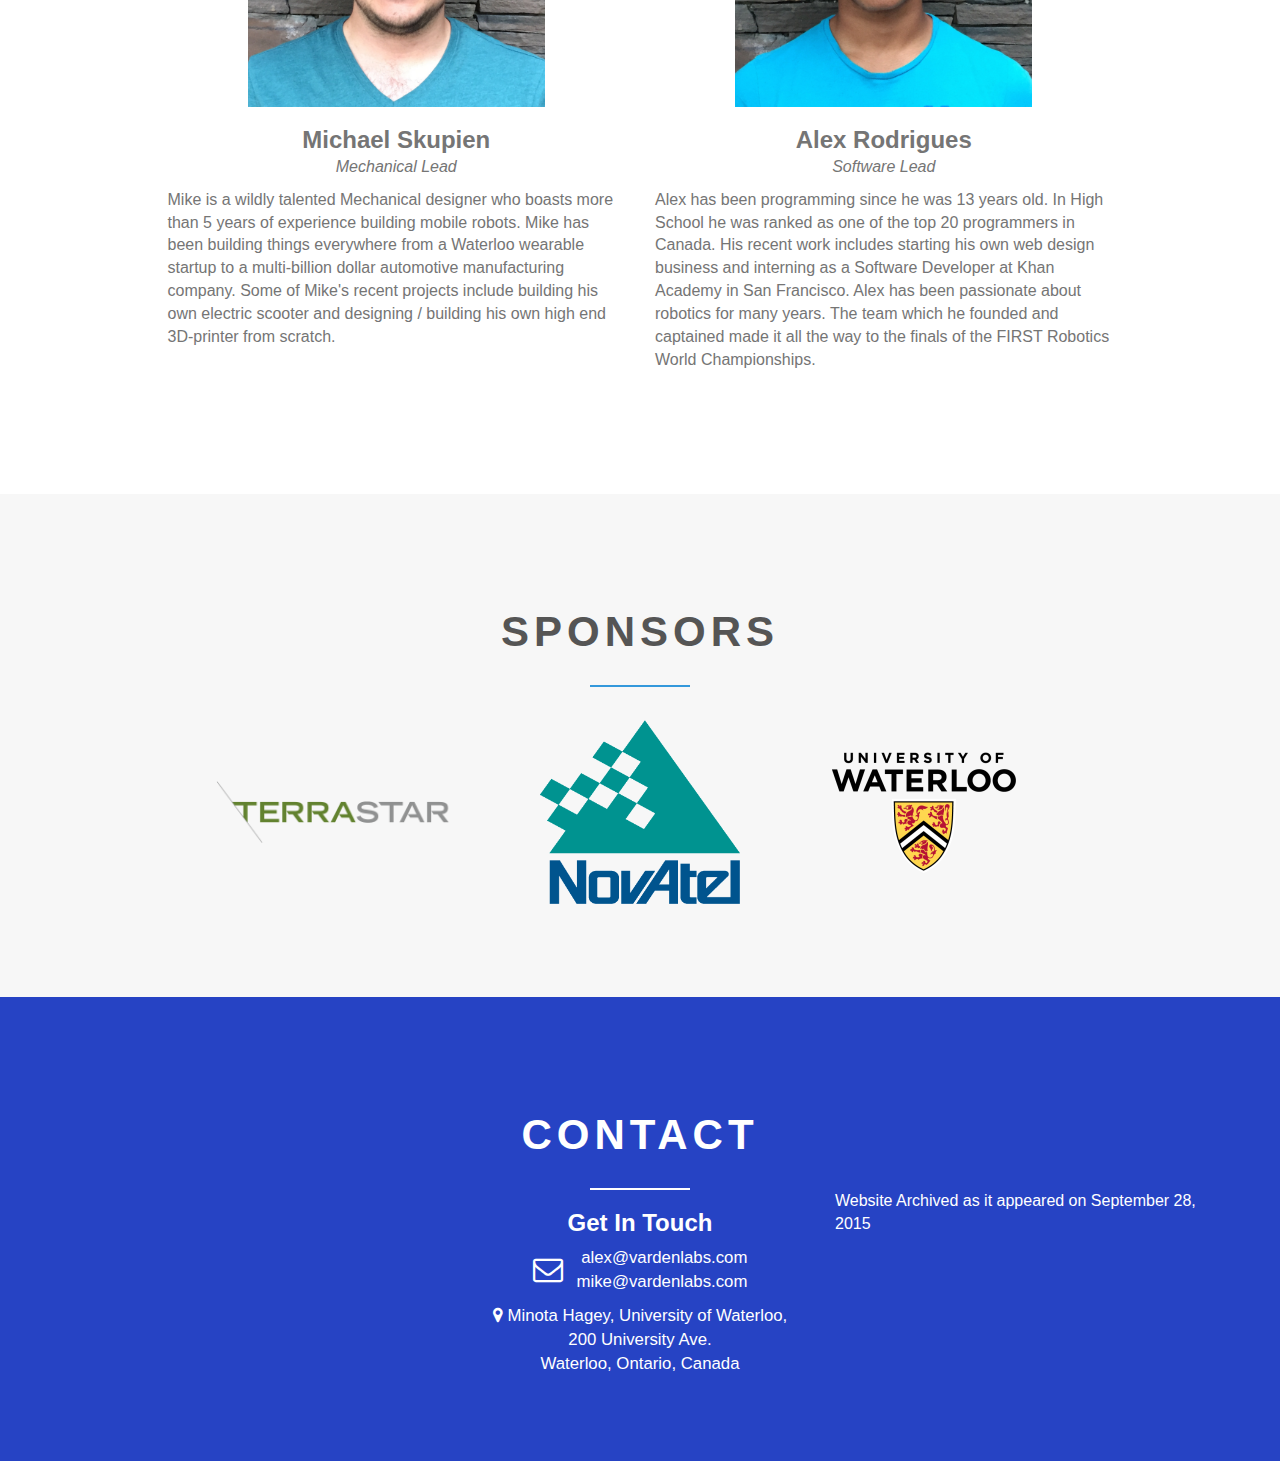
==== commit cbe59ee7: "." ====
--- a/index.html
+++ b/index.html
@@ -291,6 +291,7 @@
             200 University Ave.<br />
             Waterloo, Ontario, Canada</p>
           </div>
+          <p>Website Archived as it appeared on September 28, 2015</p>
         </div><!-- End row -->
 
         </div>
